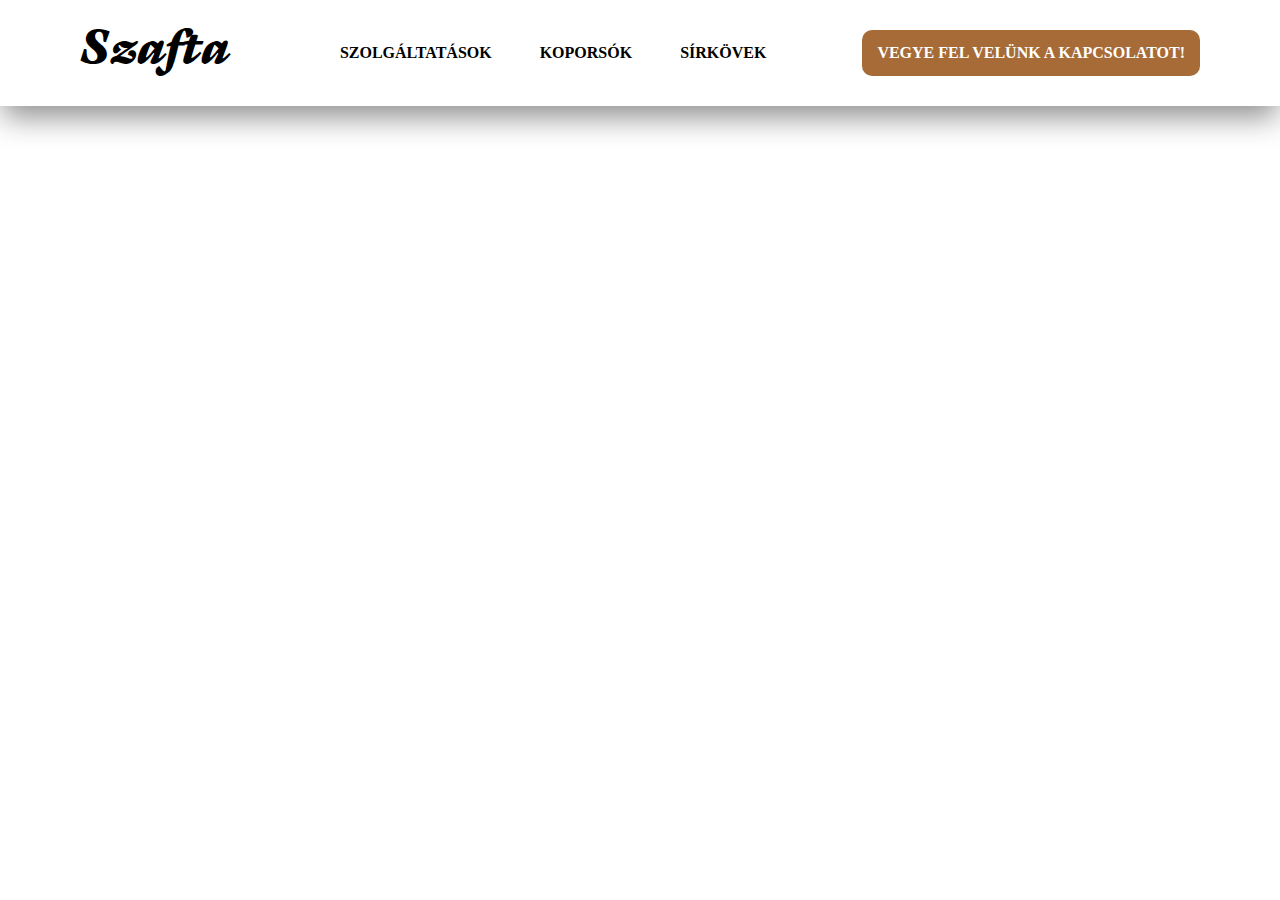
==== view/index.html @ f5e9022a "added mobile navigation, improved folder structure" ====
<!DOCTYPE html>
<html lang="en">

<head>
    <meta charset="UTF-8">
    <meta http-equiv="X-UA-Compatible" content="IE=edge">
    <meta name="viewport" content="width=device-width, initial-scale=1.0">
    <link rel="stylesheet" href="../styles/style.css">
    <script src="https://ajax.googleapis.com/ajax/libs/jquery/3.6.3/jquery.min.js"></script>
    <script src="../script/main.js"></script>
    <title>Szafta Temetkezes</title>
</head>

<body>
    <nav class="header">
        <div class="navbar">
            <!-- logo -->
            <div class="logo">
                <a href="#">Szafta</a>
                <!-- <div class="slogan">
                    Mi a bajban <span>Ön</span> mellett állunk!
                </div> -->
            </div>

            <input class="checkbox" type="checkbox" name="" id="" />
            <div class="hamburger-lines">
                <span class="line line1"></span>
                <span class="line line2"></span>
                <span class="line line3"></span>
            </div>

            <!-- navigation items -->
            <div class="nav-items">
                <ul>
                    <li>Szolgáltatások</li>
                    <li>Koporsók</li>
                    <li>Sírkövek</li>
                    <li class="btn">Vegye fel velünk a kapcsolatot!</li>
                </ul>
            </div>
        </div>
    </nav>
    <!-- mobile navigation -->
    <div class="mobile-nav">
        <div class="mobile-nav-items">
            <ul>
                <li>Szolgáltatások</li>
                <li>Koporsók</li>
                <li>Sírkövek</li>
                <li class="btn">Vegye fel velünk a kapcsolatot!</li>
            </ul>
        </div>
    </div>

</body>

</html>
---- styles/style.css ----
/* MAIN CSS */


/* FONTS */

@font-face {
    font-family: LogoFont;
    src: url("../fonts/GalliardStd-UltraItalic.otf");
}

:root {
    --clr-primary: #000;
    --bg-secondary: #fff;
    --bg-mobile-nav: rgb(35 35 35 / 98%);
    --ff-logo: LogoFont;
    --fs-logo: 3em;
    --clr-secondary: #fff;
    --fs-nav-items: 1em;
    --p-nav-items: 3rem;
    --p-navbar: 1.8em 15em 1.8em 15em;
    --p-btn-navbar: 5rem;
}


/* HEADER */

.header {
    padding: var(--p-navbar);
    -webkit-box-shadow: 0px 14px 28px -3px rgba(0, 0, 0, 0.445);
    -moz-box-shadow: 0px 14px 28px -3px rgba(0, 0, 0, 0.445);
    box-shadow: 0px 14px 28px -3px rgba(0, 0, 0, 0.445);
}


/* NAV BAR */

.navbar {
    display: flex;
    justify-content: space-between;
    align-items: center;
    position: relative;
}

.navbar li:not(:last-child) {
    margin-right: var(--p-nav-items);
}

.navbar li {
    float: left;
    font-size: var(--fs-nav-items);
    cursor: pointer;
    text-transform: uppercase;
    font-weight: 700;
}

.navbar .logo a {
    font-family: var(--ff-logo);
    font-size: var(--fs-logo);
    color: var(--clr-primary);
    cursor: pointer;
}

.nav-items ul {
    display: flex;
    justify-content: center;
    align-items: center;
}

.btn {
    margin-left: var(--p-btn-navbar);
    background-color: rgb(166, 107, 54);
    padding: 15px;
    border-radius: 10px;
    color: var(--clr-secondary);
}


/* SLOGAN */

.slogan {
    padding-top: 10px;
    font-size: 1.5rem;
    font-style: italic;
}

.slogan span {
    font-weight: bold;
}


/* OPEN AND CLOSE BUTTON */

.checkbox {
    position: absolute;
    display: block;
    height: 32px;
    width: 32px;
    top: 50%;
    transform: translateY(-50%);
    right: 20px;
    z-index: 5;
    opacity: 0;
    cursor: pointer;
}

.hamburger-lines {
    display: block;
    height: 26px;
    width: 32px;
    position: absolute;
    top: 50%;
    transform: translateY(-50%);
    right: 20px;
    z-index: 2;
    display: flex;
    flex-direction: column;
    justify-content: space-between;
}

.hamburger-lines .line {
    display: block;
    height: 4px;
    width: 100%;
    border-radius: 10px;
    background: #0e2431;
}

.hamburger-lines .line1 {
    transform-origin: 0% 0%;
    transition: transform 0.4s ease-in-out;
}

.hamburger-lines .line2 {
    transition: transform 0.2s ease-in-out;
}

.hamburger-lines .line3 {
    transform-origin: 0% 100%;
    transition: transform 0.4s ease-in-out;
}

input[type="checkbox"]:checked~.menu-items {
    transform: translateX(0);
}

input[type="checkbox"]:checked~.hamburger-lines .line1 {
    transform: rotate(45deg);
}

input[type="checkbox"]:checked~.hamburger-lines .line2 {
    transform: scaleY(0);
}

input[type="checkbox"]:checked~.hamburger-lines .line3 {
    transform: rotate(-45deg);
}


/* MOBILE NAV */

.checkbox {
    display: none;
}

.hamburger-lines {
    display: none;
}

.mobile-nav {
    background-color: var(--bg-mobile-nav);
    color: var(--clr-secondary);
    padding-bottom: 1em;
    display: flex;
    justify-content: center;
    opacity: 0;
    text-transform: capitalize;
    transition: all 400ms cubic-bezier(0.23, 1, 0.32, 1);
}

.open {
    height: 0% !important;
    opacity: 0 !important;
}

.mobile-nav li {
    text-align: center;
    cursor: pointer;
}

.mobile-nav li:not(:last-child) {
    padding-top: 2em;
}

.mobile-nav .btn {
    margin-top: 2em;
    width: max-content;
}


/* UTILITY CLASSES */

.flex-full-center {
    display: flex;
    justify-content: center;
    align-items: center;
}

.flex-vertical-center {
    display: flex;
    align-items: center;
}


/* RESPONSIVENESS */

@media only screen and (max-width: 1535px) {
     :root {
        --p-navbar: 1.8em 10em 1.8em 10em;
        --p-btn-navbar: 3rem;
    }
}

@media only screen and (max-width: 1375px) {
     :root {
        --p-navbar: 1.8em 5em 1.8em 5em;
    }
}

@media only screen and (max-width: 1205px) {
     :root {
        --p-navbar: 1.8em 2em 1.8em 2em;
        --p-btn-navbar: 0.5rem;
    }
}

@media only screen and (max-width: 1045px) {
     :root {
        --p-navbar: 1.8em 1em 1.8em 1em;
        --p-btn-navbar: 0rem;
    }
}


/* tablet and below */

@media only screen and (max-width: 1024px) {
     :root {
        --p-navbar: 1em 0em 1em 0em;
    }
    .nav-items {
        display: none;
    }
    .navbar {
        justify-content: center !important;
    }
    .checkbox {
        display: block;
    }
    .hamburger-lines {
        display: flex;
    }
    .open {
        height: 100% !important;
        opacity: 1 !important;
    }
}


/* CSS HARD RESET */

html,
body,
div,
span,
applet,
object,
iframe,
h1,
h2,
h3,
h4,
h5,
h6,
p,
blockquote,
pre,
a,
abbr,
acronym,
address,
big,
cite,
code,
del,
dfn,
em,
img,
ins,
kbd,
q,
s,
samp,
small,
strike,
strong,
sub,
sup,
tt,
var,
b,
u,
i,
center,
dl,
dt,
dd,
ol,
ul,
li,
fieldset,
form,
label,
legend,
table,
caption,
tbody,
tfoot,
thead,
tr,
th,
td,
article,
aside,
canvas,
details,
embed,
figure,
figcaption,
footer,
header,
hgroup,
menu,
nav,
output,
ruby,
section,
summary,
time,
mark,
audio,
video {
    margin: 0;
    padding: 0;
    border: 0;
    font-size: 100%;
    font: inherit;
    vertical-align: baseline;
}

a {
    text-decoration: none;
}


/* HTML5 display-role reset for older browsers */

article,
aside,
details,
figcaption,
figure,
footer,
header,
hgroup,
menu,
nav,
section {
    display: block;
}

body {
    line-height: 1;
}

ol,
ul {
    list-style: none;
}

blockquote,
q {
    quotes: none;
}

blockquote:before,
blockquote:after,
q:before,
q:after {
    content: '';
    content: none;
}

table {
    border-collapse: collapse;
    border-spacing: 0;
}
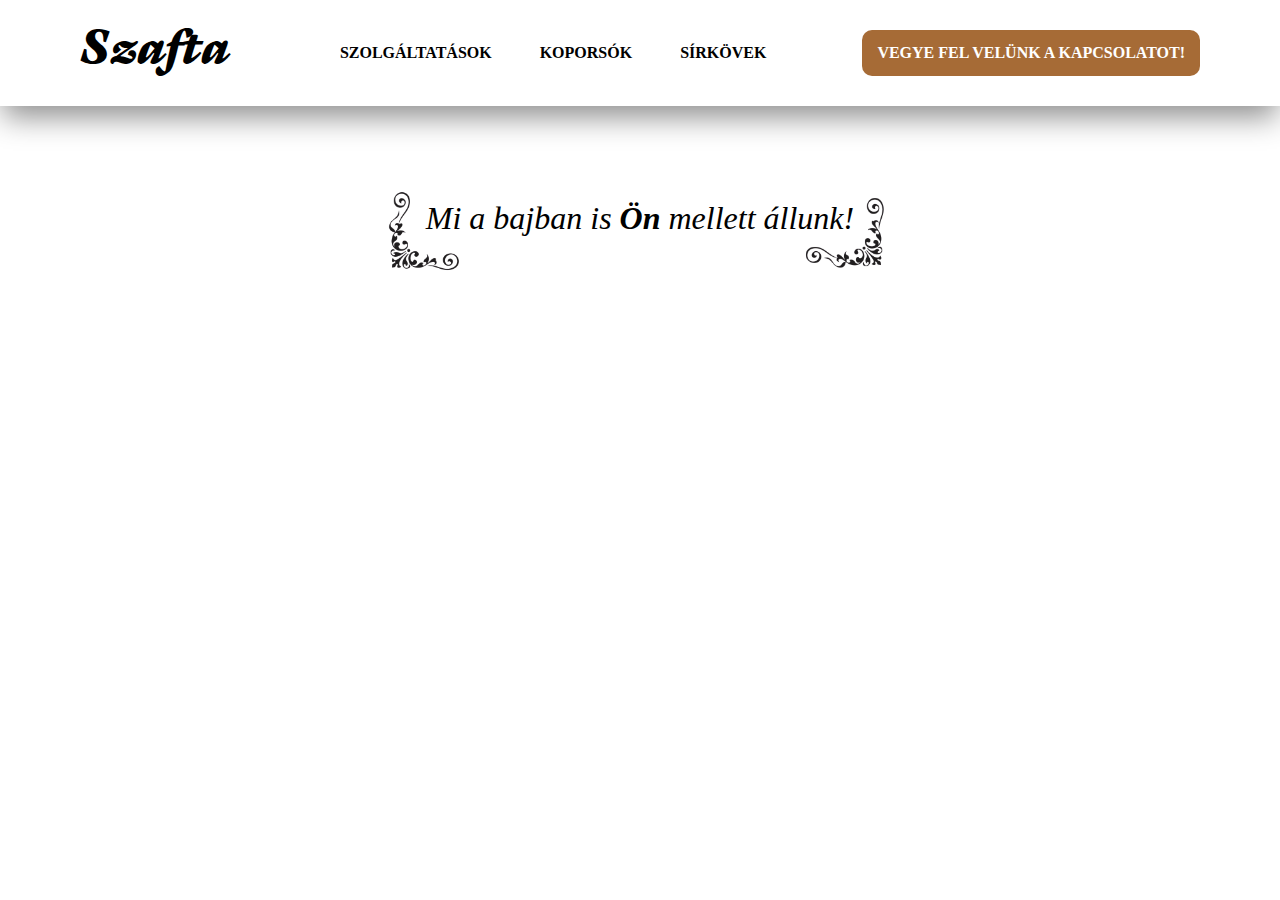
==== commit 11f140d6: "refactored slogan" ====
--- a/view/index.html
+++ b/view/index.html
@@ -17,9 +17,6 @@
             <!-- logo -->
             <div class="logo">
                 <a href="#">Szafta</a>
-                <!-- <div class="slogan">
-                    Mi a bajban <span>Ön</span> mellett állunk!
-                </div> -->
             </div>
 
             <input class="checkbox" type="checkbox" name="" id="" />
@@ -52,6 +49,11 @@
         </div>
     </div>
 
+    <section class="slogan">
+        <img src="../assets/images/sarok.png" alt="sarok"> Mi a bajban is&nbsp;<span>Ön</span>&nbsp;mellett állunk!
+        <img class="inverse" src="../assets/images/sarok.png" alt="sarok">
+    </section>
+
 </body>
 
 </html>--- a/styles/style.css
+++ b/styles/style.css
@@ -14,11 +14,13 @@
     --bg-mobile-nav: rgb(35 35 35 / 98%);
     --ff-logo: LogoFont;
     --fs-logo: 3em;
+    --fs-slogan: 2rem;
     --clr-secondary: #fff;
     --fs-nav-items: 1em;
     --p-nav-items: 3rem;
     --p-navbar: 1.8em 15em 1.8em 15em;
     --p-btn-navbar: 5rem;
+    --slogan-img-height: 6rem;
 }
 
 
@@ -79,8 +81,24 @@
 
 .slogan {
     padding-top: 10px;
-    font-size: 1.5rem;
+    font-size: var(--fs-slogan);
     font-style: italic;
+    text-align: center;
+    padding-top: 2.5em;
+    display: flex;
+    flex-direction: row;
+    justify-content: center;
+}
+
+.slogan img:not(.inverse) {
+    height: var(--slogan-img-height);
+    transform: translate(50%, -20%);
+}
+
+.inverse {
+    height: var(--slogan-img-height);
+    transform-origin: left;
+    transform: translate(-10%, 30%) rotate(-90deg);
 }
 
 .slogan span {
@@ -173,6 +191,7 @@
     display: flex;
     justify-content: center;
     opacity: 0;
+    height: 0px;
     text-transform: capitalize;
     transition: all 400ms cubic-bezier(0.23, 1, 0.32, 1);
 }
@@ -262,6 +281,20 @@
     .open {
         height: 100% !important;
         opacity: 1 !important;
+    }
+}
+
+@media only screen and (max-width: 625px) {
+     :root {
+        --fs-slogan: 1.3rem;
+        --slogan-img-height: 3.5rem;
+    }
+}
+
+@media only screen and (max-width: 395px) {
+     :root {
+        --fs-slogan: 1rem;
+        --slogan-img-height: 3rem;
     }
 }
 
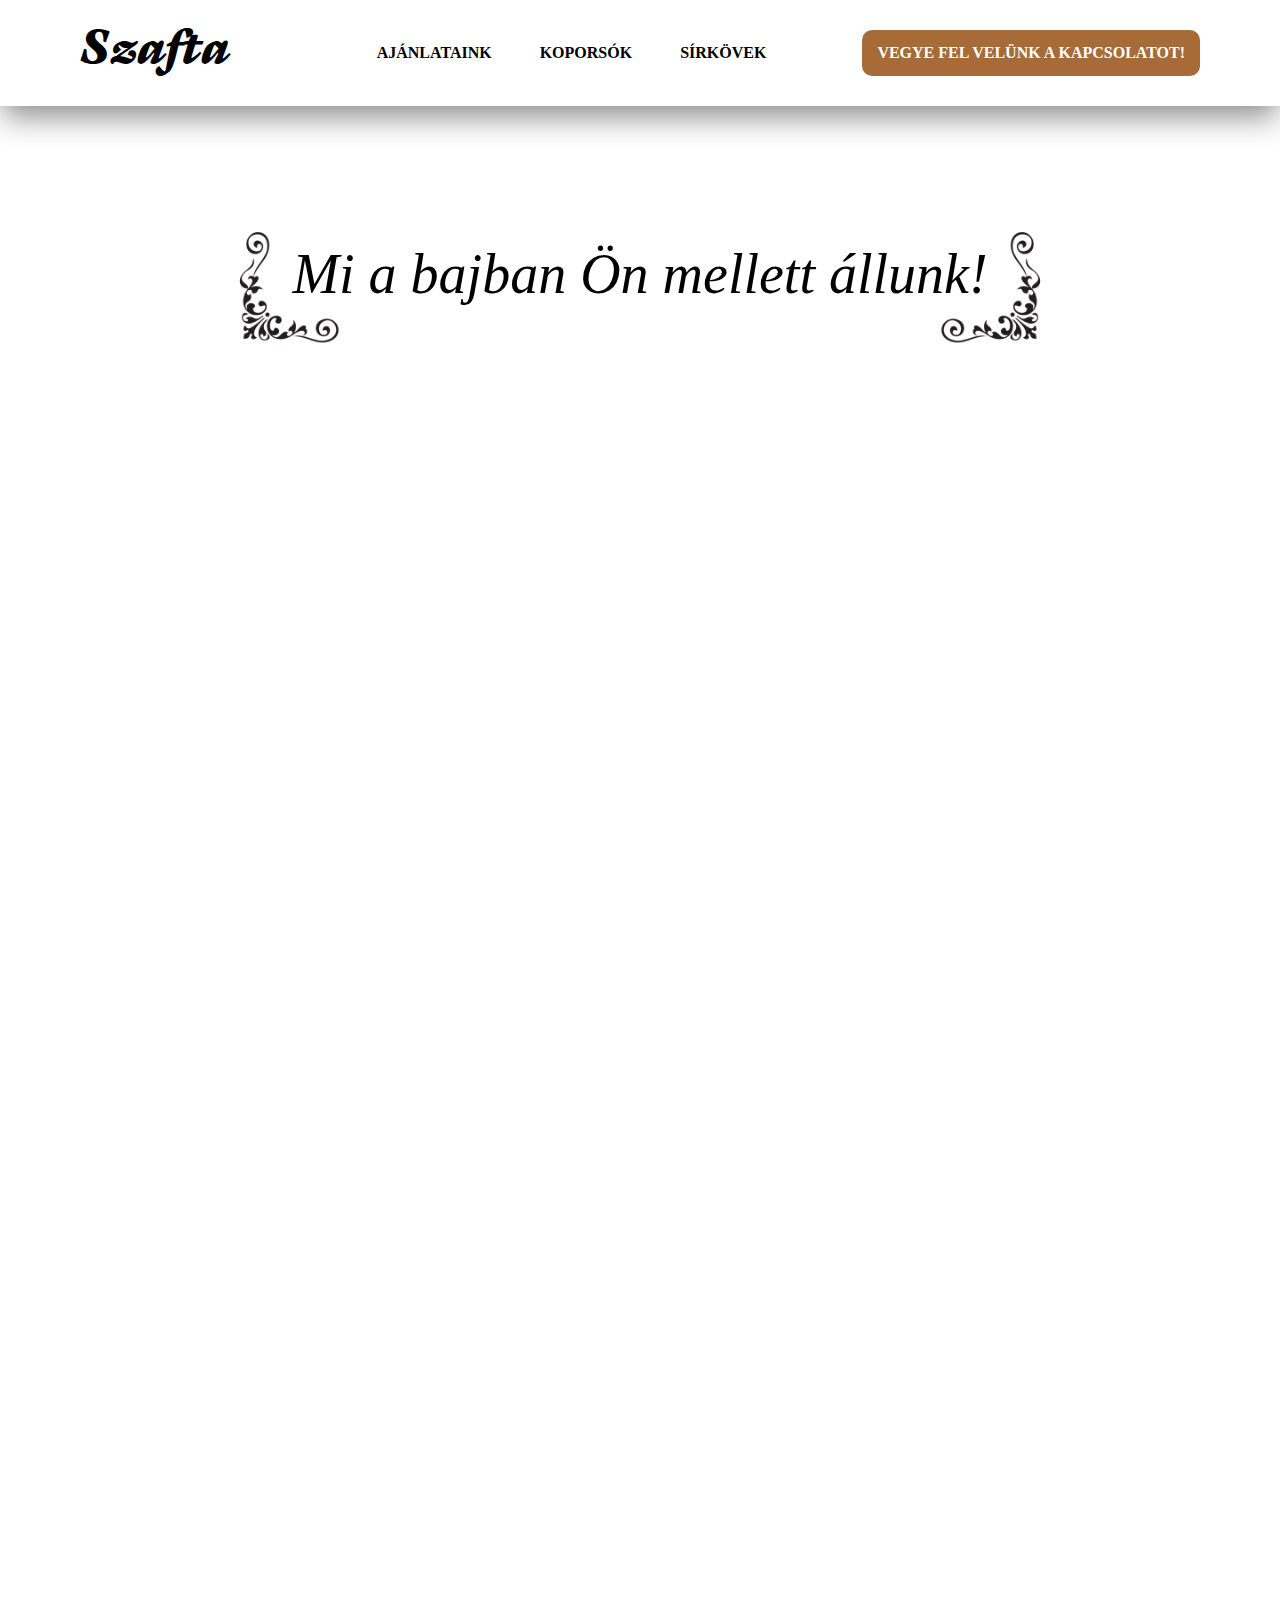
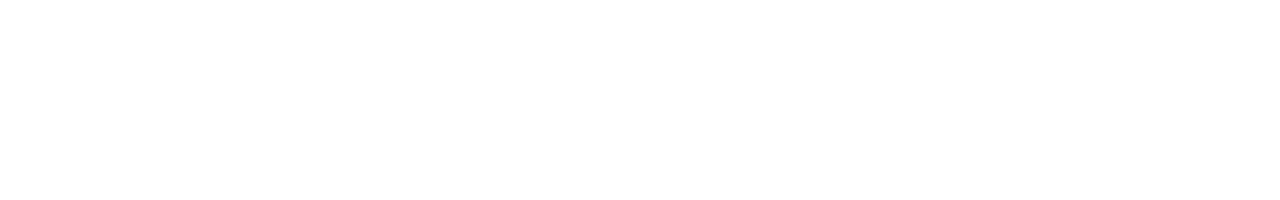
==== commit e3752ae7: "added services and some animations and corrected mobile navigation" ====
--- a/view/index.html
+++ b/view/index.html
@@ -16,7 +16,7 @@
         <div class="navbar">
             <!-- logo -->
             <div class="logo">
-                <a href="#">Szafta</a>
+                <a href="./index.html">Szafta</a>
             </div>
 
             <input class="checkbox" type="checkbox" name="" id="" />
@@ -29,10 +29,10 @@
             <!-- navigation items -->
             <div class="nav-items">
                 <ul>
-                    <li>Szolgáltatások</li>
+                    <li>Ajánlataink</li>
                     <li>Koporsók</li>
                     <li>Sírkövek</li>
-                    <li class="btn">Vegye fel velünk a kapcsolatot!</li>
+                    <li class="btn unselectable">Vegye fel velünk a kapcsolatot!</li>
                 </ul>
             </div>
         </div>
@@ -41,17 +41,44 @@
     <div class="mobile-nav">
         <div class="mobile-nav-items">
             <ul>
-                <li>Szolgáltatások</li>
+                <li>Ajánlataink</li>
                 <li>Koporsók</li>
                 <li>Sírkövek</li>
-                <li class="btn">Vegye fel velünk a kapcsolatot!</li>
+                <li class="btn unselectable">Vegye fel velünk a kapcsolatot!</li>
             </ul>
         </div>
     </div>
 
-    <section class="slogan">
-        <img src="../assets/images/sarok.png" alt="sarok"> Mi a bajban is&nbsp;<span>Ön</span>&nbsp;mellett állunk!
-        <img class="inverse" src="../assets/images/sarok.png" alt="sarok">
+    <!-- slogan section -->
+    <section class="slogan unselectable">
+        <img class="left" src="../assets/images/corner-left.png" alt="sarok">
+        <p>Mi a bajban Ön mellett állunk!</p>
+        <img class="right" src="../assets/images/corner-right.png" alt="sarok">
+    </section>
+
+    <!-- about us section -->
+
+    <section class="about-us">
+        Méltósággal és diszkréten bánunk az elhunyt személlyel, mert úgy gondoljuk, hogy a végtisztesség minden embernek veleszületett joga.
+    </section>
+
+    <!-- services -->
+
+    <section class="services">
+        <div class="header-text">
+            Ajánlataink
+        </div>
+
+        <ul>
+            <li>Gyászjelentés elkészítése</li>
+            <li>Elhunyt elszállítása</li>
+            <li>Koszorúk, koporsódíszek élővirágból</li>
+            <li>Padmaly lap betonból</li>
+            <li>Sírásás és hantolás</li>
+            <li>Sírkeretek összerakésa</li>
+            <li>Temetkezési segély intézése Ön helyett</li>
+        </ul>
+
     </section>
 
 </body>
--- a/styles/style.css
+++ b/styles/style.css
@@ -11,16 +11,21 @@
 :root {
     --clr-primary: #000;
     --bg-secondary: #fff;
+    --bg-btn-nav: rgb(166, 107, 54);
+    --bg-btn-nav-hover: rgb(142, 84, 33);
     --bg-mobile-nav: rgb(35 35 35 / 98%);
     --ff-logo: LogoFont;
     --fs-logo: 3em;
-    --fs-slogan: 2rem;
+    --fs-slogan: 3.5rem;
     --clr-secondary: #fff;
     --fs-nav-items: 1em;
     --p-nav-items: 3rem;
     --p-navbar: 1.8em 15em 1.8em 15em;
+    --p-about-us: 0em 10em 0em 10em;
     --p-btn-navbar: 5rem;
-    --slogan-img-height: 6rem;
+    --slogan-img-height: 8.5rem;
+    --slogan-padding: 2.5em;
+    --fs-about-us: 2em;
 }
 
 
@@ -40,11 +45,31 @@
     display: flex;
     justify-content: space-between;
     align-items: center;
-    position: relative;
+    position: sticky;
 }
 
 .navbar li:not(:last-child) {
     margin-right: var(--p-nav-items);
+    position: relative;
+    display: inline-block;
+}
+
+.navbar li:not(:last-child)::after {
+    content: '';
+    position: absolute;
+    width: 100%;
+    transform: scaleX(0);
+    height: 2px;
+    bottom: 0;
+    left: 0;
+    background-color: var(--bg-btn-nav);
+    transform-origin: bottom right;
+    transition: transform 0.25s ease-out;
+}
+
+.navbar li:not(:last-child):hover::after {
+    transform: scaleX(1);
+    transform-origin: bottom left;
 }
 
 .navbar li {
@@ -68,37 +93,47 @@
     align-items: center;
 }
 
+.nav-items .btn {
+    margin-left: var(--p-btn-navbar);
+}
+
 .btn {
-    margin-left: var(--p-btn-navbar);
-    background-color: rgb(166, 107, 54);
+    background-color: var(--bg-btn-nav);
     padding: 15px;
     border-radius: 10px;
     color: var(--clr-secondary);
+    transition: transform 0.25s ease-out;
+}
+
+.btn:hover {
+    background-color: var(--bg-btn-nav-hover);
 }
 
 
 /* SLOGAN */
 
 .slogan {
-    padding-top: 10px;
     font-size: var(--fs-slogan);
     font-style: italic;
     text-align: center;
-    padding-top: 2.5em;
+    padding-top: var(--slogan-padding);
+    /* padding-bottom: var(--slogan-padding); */
     display: flex;
     flex-direction: row;
     justify-content: center;
-}
-
-.slogan img:not(.inverse) {
+    animation: appear 1s;
+}
+
+.slogan img {
     height: var(--slogan-img-height);
+}
+
+.left {
     transform: translate(50%, -20%);
 }
 
-.inverse {
-    height: var(--slogan-img-height);
-    transform-origin: left;
-    transform: translate(-10%, 30%) rotate(-90deg);
+.right {
+    transform: translate(-50%, -20%);
 }
 
 .slogan span {
@@ -194,11 +229,15 @@
     height: 0px;
     text-transform: capitalize;
     transition: all 400ms cubic-bezier(0.23, 1, 0.32, 1);
+    transform: translateX(100%);
+    position: absolute;
+    left: 0;
+    right: 0;
+    z-index: 9999;
 }
 
 .open {
-    height: 0% !important;
-    opacity: 0 !important;
+    transform: translateX(0%);
 }
 
 .mobile-nav li {
@@ -216,17 +255,83 @@
 }
 
 
-/* UTILITY CLASSES */
-
-.flex-full-center {
+/* ABOUT US */
+
+.about-us {
+    padding: var(--p-about-us);
     display: flex;
     justify-content: center;
     align-items: center;
+    font-size: var(--fs-about-us);
+    text-align: center;
+    font-style: italic;
+    opacity: 0;
+    animation: appear 1s forwards;
+    animation-delay: .5s;
+}
+
+
+/* SERVICES */
+
+.services {
+    /* padding: var(--p-navbar); */
+    padding-top: 8em;
+    display: flex;
+    justify-content: center;
+    align-items: center;
+    flex-direction: column;
+    text-align: center;
+}
+
+.services .header-text {
+    opacity: 0;
+    animation: appear-side 1s forwards;
+    animation-delay: 1.2s;
+}
+
+.services li {
+    opacity: 0;
+    padding-top: 1.2rem;
+    font-size: 1.5rem;
+    animation: appear-side 1s forwards;
+    animation-delay: 1.4s;
+}
+
+.services li:first-child {
+    padding-top: 2rem;
+}
+
+body {
+    height: 200vh;
+}
+
+
+/* UTILITY CLASSES */
+
+.flex-full-center {
+    display: flex;
+    justify-content: center;
+    align-items: center;
 }
 
 .flex-vertical-center {
     display: flex;
     align-items: center;
+}
+
+.unselectable {
+    -webkit-touch-callout: none;
+    -webkit-user-select: none;
+    -khtml-user-select: none;
+    -moz-user-select: none;
+    -ms-user-select: none;
+    user-select: none;
+}
+
+.header-text {
+    font-size: 3rem;
+    /* font-weight: bold; */
+    font-style: italic;
 }
 
 
@@ -242,6 +347,8 @@
 @media only screen and (max-width: 1375px) {
      :root {
         --p-navbar: 1.8em 5em 1.8em 5em;
+        --fs-about-us: 1.5em;
+        --p-about-us: 0em 8em 0em 8em;
     }
 }
 
@@ -265,6 +372,7 @@
 @media only screen and (max-width: 1024px) {
      :root {
         --p-navbar: 1em 0em 1em 0em;
+        --fs-about-us: 1.2em;
     }
     .nav-items {
         display: none;
@@ -284,17 +392,57 @@
     }
 }
 
+@media only screen and (max-width: 1135px) {
+     :root {
+        --fs-slogan: 2rem !important;
+        --slogan-img-height: 6rem !important;
+        --p-about-us: 0em 12em 0em 12em;
+    }
+}
+
+@media only screen and (max-width: 700px) {
+     :root {
+        --p-about-us: 0em 6em 0em 6em;
+    }
+}
+
 @media only screen and (max-width: 625px) {
      :root {
-        --fs-slogan: 1.3rem;
-        --slogan-img-height: 3.5rem;
+        --fs-slogan: 1.3rem !important;
+        --fs-about-us: 1rem;
+        --slogan-img-height: 3.5rem !important;
     }
 }
 
 @media only screen and (max-width: 395px) {
      :root {
-        --fs-slogan: 1rem;
-        --slogan-img-height: 3rem;
+        --fs-slogan: 1rem !important;
+        --slogan-img-height: 3rem !important;
+    }
+}
+
+
+/* ANIMATIONS */
+
+@keyframes appear {
+    from {
+        opacity: 0;
+        transform: translateY(40%);
+    }
+    to {
+        opacity: 1;
+        transform: translateY(0%);
+    }
+}
+
+@keyframes appear-side {
+    from {
+        opacity: 0;
+        transform: translateX(-40%);
+    }
+    to {
+        opacity: 1;
+        transform: translateX(0%);
     }
 }
 
@@ -394,6 +542,10 @@
     text-decoration: none;
 }
 
+body {
+    overflow-x: hidden;
+}
+
 
 /* HTML5 display-role reset for older browsers */
 
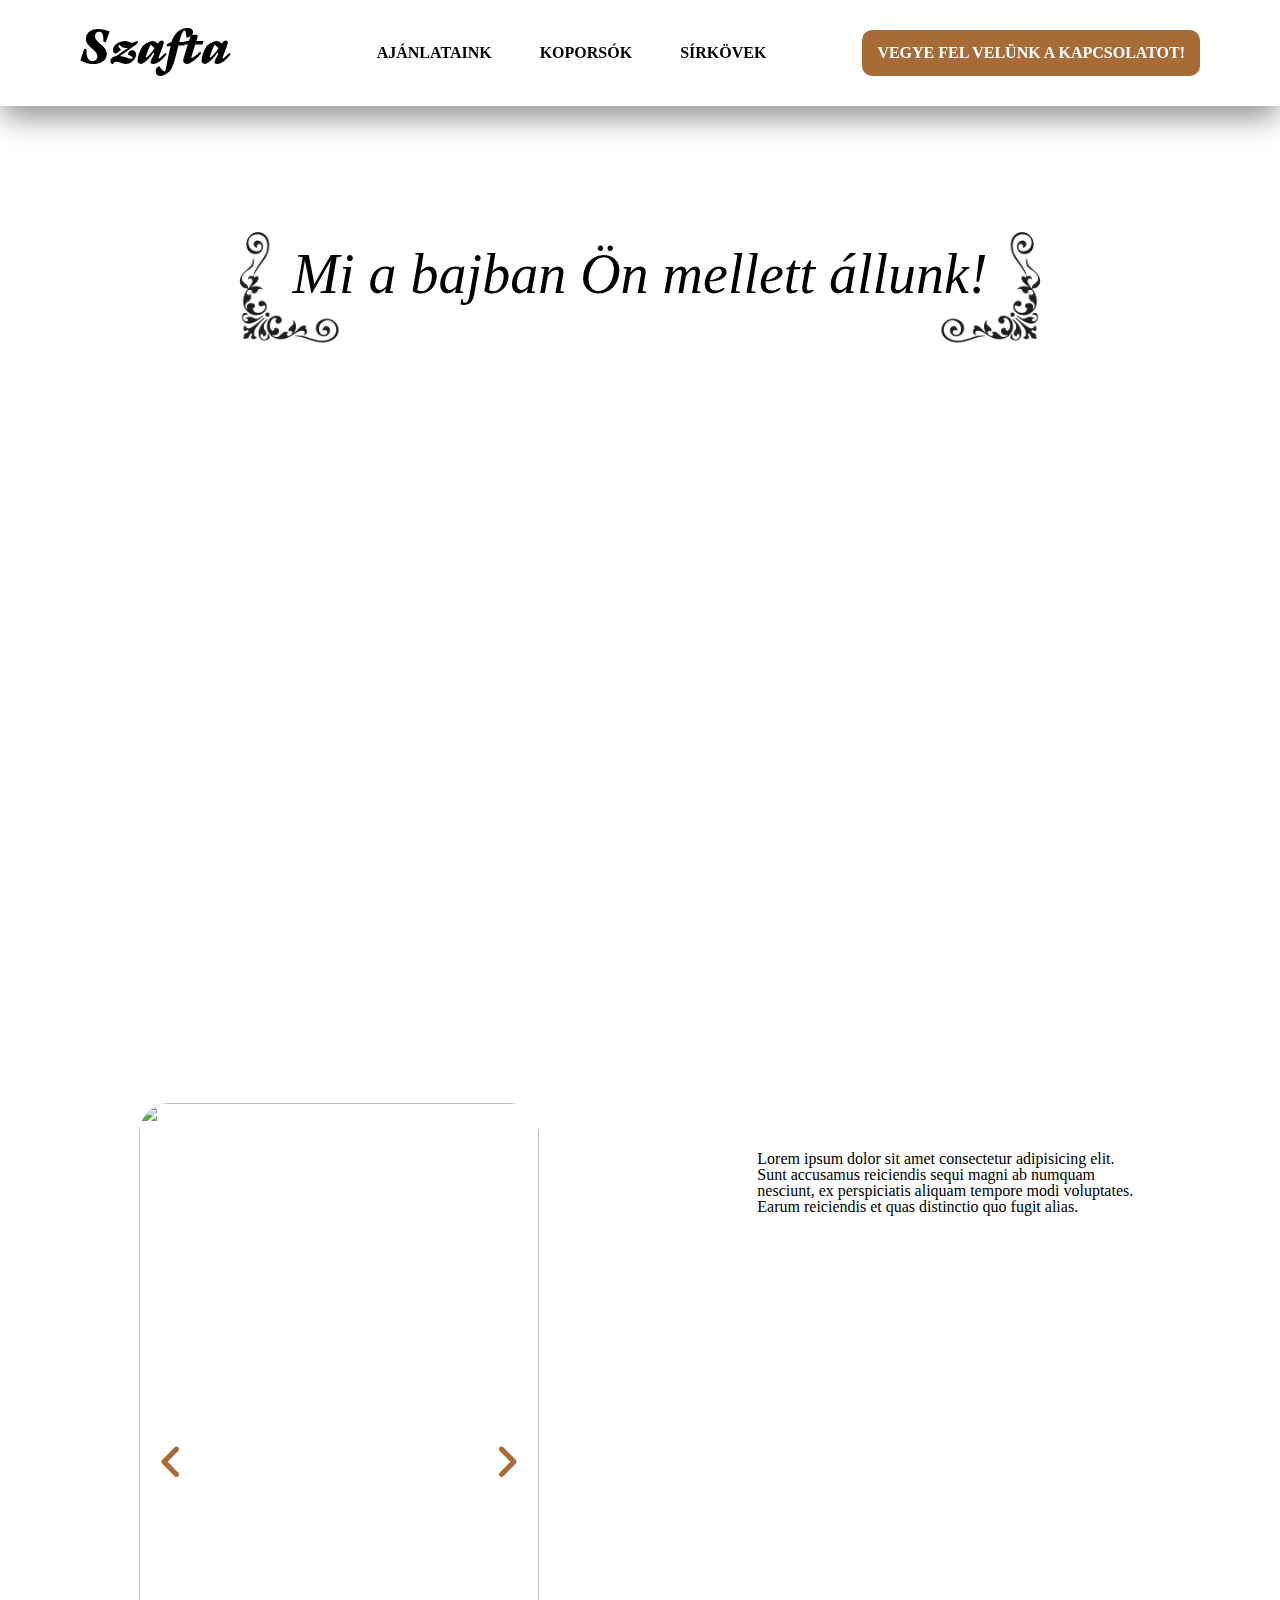
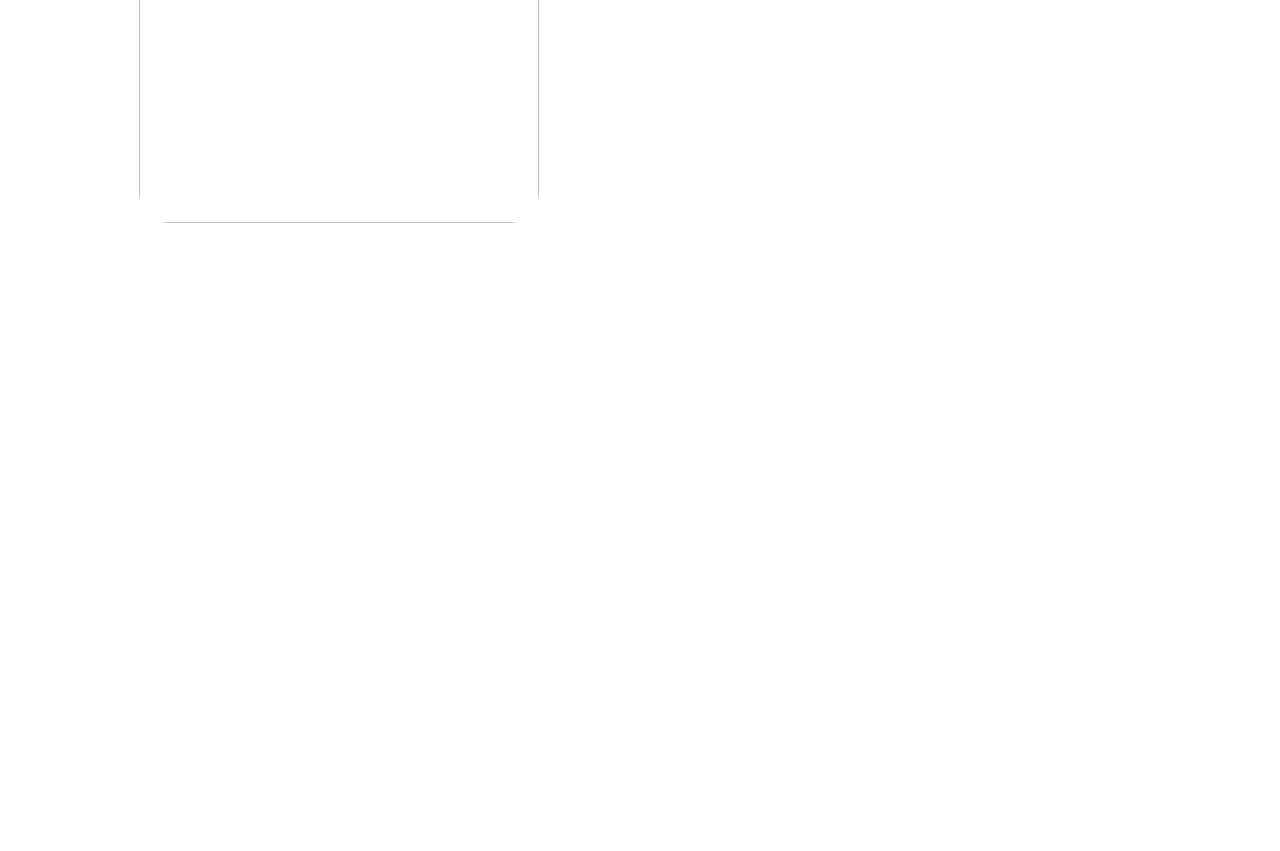
==== commit c17fa9f7: "added coffins and image slider" ====
--- a/view/index.html
+++ b/view/index.html
@@ -1,86 +1,116 @@
 <!DOCTYPE html>
 <html lang="en">
-
-<head>
-    <meta charset="UTF-8">
-    <meta http-equiv="X-UA-Compatible" content="IE=edge">
-    <meta name="viewport" content="width=device-width, initial-scale=1.0">
-    <link rel="stylesheet" href="../styles/style.css">
+  <head>
+    <meta charset="UTF-8" />
+    <meta http-equiv="X-UA-Compatible" content="IE=edge" />
+    <meta name="viewport" content="width=device-width, initial-scale=1.0" />
+    <link
+      rel="stylesheet"
+      href="https://cdnjs.cloudflare.com/ajax/libs/font-awesome/6.3.0/css/all.min.css"
+    />
+    <link rel="stylesheet" href="../styles/style.css" />
     <script src="https://ajax.googleapis.com/ajax/libs/jquery/3.6.3/jquery.min.js"></script>
     <script src="../script/main.js"></script>
     <title>Szafta Temetkezes</title>
-</head>
+  </head>
 
-<body>
+  <body>
     <nav class="header">
-        <div class="navbar">
-            <!-- logo -->
-            <div class="logo">
-                <a href="./index.html">Szafta</a>
-            </div>
+      <div class="navbar">
+        <!-- logo -->
+        <div class="logo">
+          <a href="./index.html">Szafta</a>
+        </div>
 
-            <input class="checkbox" type="checkbox" name="" id="" />
-            <div class="hamburger-lines">
-                <span class="line line1"></span>
-                <span class="line line2"></span>
-                <span class="line line3"></span>
-            </div>
+        <input class="checkbox" type="checkbox" name="" id="" />
+        <div class="hamburger-lines">
+          <span class="line line1"></span>
+          <span class="line line2"></span>
+          <span class="line line3"></span>
+        </div>
 
-            <!-- navigation items -->
-            <div class="nav-items">
-                <ul>
-                    <li>Ajánlataink</li>
-                    <li>Koporsók</li>
-                    <li>Sírkövek</li>
-                    <li class="btn unselectable">Vegye fel velünk a kapcsolatot!</li>
-                </ul>
-            </div>
+        <!-- navigation items -->
+        <div class="nav-items">
+          <ul>
+            <li><a href="#services">Ajánlataink</a></li>
+            <li><a href="#coffin">Koporsók</a></li>
+            <li>Sírkövek</li>
+            <li class="btn unselectable">Vegye fel velünk a kapcsolatot!</li>
+          </ul>
         </div>
+      </div>
     </nav>
     <!-- mobile navigation -->
     <div class="mobile-nav">
-        <div class="mobile-nav-items">
-            <ul>
-                <li>Ajánlataink</li>
-                <li>Koporsók</li>
-                <li>Sírkövek</li>
-                <li class="btn unselectable">Vegye fel velünk a kapcsolatot!</li>
-            </ul>
-        </div>
+      <div class="mobile-nav-items">
+        <ul>
+          <li><a href="#services">Ajánlataink</a></li>
+          <li><a href="#coffin">Koporsók</a></li>
+          <li>Sírkövek</li>
+          <li class="btn unselectable">Vegye fel velünk a kapcsolatot!</li>
+        </ul>
+      </div>
     </div>
 
     <!-- slogan section -->
     <section class="slogan unselectable">
-        <img class="left" src="../assets/images/corner-left.png" alt="sarok">
-        <p>Mi a bajban Ön mellett állunk!</p>
-        <img class="right" src="../assets/images/corner-right.png" alt="sarok">
+      <img class="left" src="../assets/images/corner-left.png" alt="sarok" />
+      <p>Mi a bajban Ön mellett állunk!</p>
+      <img class="right" src="../assets/images/corner-right.png" alt="sarok" />
     </section>
 
     <!-- about us section -->
 
     <section class="about-us">
-        Méltósággal és diszkréten bánunk az elhunyt személlyel, mert úgy gondoljuk, hogy a végtisztesség minden embernek veleszületett joga.
+      Méltósággal és diszkréten bánunk az elhunyt személlyel, mert úgy
+      gondoljuk, hogy a végtisztesség minden embernek veleszületett joga.
     </section>
 
     <!-- services -->
 
-    <section class="services">
-        <div class="header-text">
-            Ajánlataink
-        </div>
+    <section class="services" id="services">
+      <div class="header-text">Ajánlataink</div>
 
-        <ul>
-            <li>Gyászjelentés elkészítése</li>
-            <li>Elhunyt elszállítása</li>
-            <li>Koszorúk, koporsódíszek élővirágból</li>
-            <li>Padmaly lap betonból</li>
-            <li>Sírásás és hantolás</li>
-            <li>Sírkeretek összerakésa</li>
-            <li>Temetkezési segély intézése Ön helyett</li>
-        </ul>
-
+      <ul>
+        <li>Koporsók széles választékon</li>
+        <li>Gyászjelentés elkészítése</li>
+        <li>Elhunyt elszállítása</li>
+        <li>Koszorúk, koporsódíszek élővirágból</li>
+        <li>Padmaly lap betonból</li>
+        <li>Sírásás és hantolás</li>
+        <li>Sírkeretek összerakésa</li>
+        <li>Temetkezési segély intézése Ön helyett</li>
+      </ul>
     </section>
 
-</body>
+    <!-- coffin -->
+    <section class="coffin" id="coffin">
+      <!-- slider -->
+      <div class="img-slider-container">
+        <div class="img-slider">
+          <!-- prev -->
+          <div class="prev-button" id="prev">
+            <i class="fa-solid fa-angle-left"></i>
+          </div>
+          <!-- slides -->
+          <div class="slides" id="coffin-slides"></div>
+          <!-- next -->
+          <div class="next-button" id="next">
+            <i class="fa-solid fa-angle-right"></i>
+          </div>
+        </div>
+        <div class="pricing">
+          <div class="header-text">Koporsók</div>
+          <p>
+            Lorem ipsum dolor sit amet consectetur adipisicing elit. Sunt
+            accusamus reiciendis sequi magni ab numquam nesciunt, ex
+            perspiciatis aliquam tempore modi voluptates. Earum reiciendis et
+            quas distinctio quo fugit alias.
+          </p>
+        </div>
+      </div>
+    </section>
 
-</html>+    <div style="height: 500px"></div>
+  </body>
+</html>
--- a/styles/style.css
+++ b/styles/style.css
@@ -26,6 +26,11 @@
     --slogan-img-height: 8.5rem;
     --slogan-padding: 2.5em;
     --fs-about-us: 2em;
+    --fs-services-li: 1.5rem;
+    --fs-services-header: 3rem;
+    --p-between-sections: 8rem;
+    --img-coffin-hight: 45em;
+    --img-coffin-width: 400px;
 }
 
 
@@ -36,6 +41,10 @@
     -webkit-box-shadow: 0px 14px 28px -3px rgba(0, 0, 0, 0.445);
     -moz-box-shadow: 0px 14px 28px -3px rgba(0, 0, 0, 0.445);
     box-shadow: 0px 14px 28px -3px rgba(0, 0, 0, 0.445);
+    position: sticky;
+    top: 0;
+    background-color: var(--bg-secondary);
+    z-index: 10;
 }
 
 
@@ -230,7 +239,8 @@
     text-transform: capitalize;
     transition: all 400ms cubic-bezier(0.23, 1, 0.32, 1);
     transform: translateX(100%);
-    position: absolute;
+    position: fixed;
+    top: 5em;
     left: 0;
     right: 0;
     z-index: 9999;
@@ -274,8 +284,7 @@
 /* SERVICES */
 
 .services {
-    /* padding: var(--p-navbar); */
-    padding-top: 8em;
+    padding-top: var(--p-between-sections);
     display: flex;
     justify-content: center;
     align-items: center;
@@ -284,15 +293,13 @@
 }
 
 .services .header-text {
-    opacity: 0;
-    animation: appear-side 1s forwards;
-    animation-delay: 1.2s;
+    font-size: var(--fs-services-header);
 }
 
 .services li {
     opacity: 0;
-    padding-top: 1.2rem;
-    font-size: 1.5rem;
+    padding-top: 1.3rem;
+    font-size: var(--fs-services-li);
     animation: appear-side 1s forwards;
     animation-delay: 1.4s;
 }
@@ -301,8 +308,96 @@
     padding-top: 2rem;
 }
 
-body {
-    height: 200vh;
+
+/* COFFINS */
+
+.swiper {
+    width: 100vh;
+    height: var(--img-coffin-hight);
+}
+
+.swiper-button-prev,
+.swiper-button-next {
+    color: var(--bg-btn-nav) !important;
+}
+
+.swiper-pagination-bullet-active {
+    background: var(--bg-btn-nav) !important;
+}
+
+.coffin {
+    padding-top: var(--p-between-sections);
+    padding-bottom: var(--p-between-sections);
+    /* padding-bottom: 2rem; */
+    text-align: center;
+    display: flex;
+    align-items: center;
+    justify-content: center;
+    flex-direction: column;
+    gap: 2rem;
+}
+
+.pricing {
+    width: 30%;
+    text-align: start;
+}
+
+
+/* SLIDER */
+
+.img-slider-container {
+    display: flex;
+    flex-direction: row;
+    justify-content: space-evenly;
+    align-items: flex-start;
+    gap: 5rem;
+}
+
+.img-slider {
+    position: relative;
+    height: var(--img-coffin-hight);
+    width: var(--img-coffin-width);
+}
+
+.slides>* {
+    height: var(--img-coffin-hight);
+    width: var(--img-coffin-width);
+    border-radius: 30px;
+    opacity: 0;
+    position: absolute;
+    top: 0;
+    bottom: 0;
+    right: 0;
+    left: 0;
+    transition: all .5s ease-in-out;
+}
+
+.slides>*[data-active="true"] {
+    opacity: 1;
+}
+
+.next-button,
+.prev-button {
+    font-size: 2.5em;
+    position: absolute;
+    top: 50%;
+    transform: translateY(-50%);
+    cursor: pointer;
+    z-index: 2;
+    color: var(--bg-btn-nav);
+    border-radius: 10px;
+}
+
+.next-button {
+    right: 10px;
+    padding: 10px;
+    background-image: linear-gradient(to left, #ffffff96, transparent);
+}
+
+.prev-button {
+    left: 10px;
+    padding: 10px;
+    background-image: linear-gradient(to right, #ffffff96, transparent);
 }
 
 
@@ -330,8 +425,22 @@
 
 .header-text {
     font-size: 3rem;
-    /* font-weight: bold; */
     font-style: italic;
+    position: relative;
+    width: fit-content;
+    opacity: 0;
+    animation: appear-side 1s forwards;
+    animation-delay: 1.2s;
+}
+
+.header-text::after {
+    content: '';
+    position: absolute;
+    width: 100%;
+    height: 3px;
+    bottom: 0;
+    left: 0;
+    background-color: var(--bg-btn-nav);
 }
 
 
@@ -373,6 +482,11 @@
      :root {
         --p-navbar: 1em 0em 1em 0em;
         --fs-about-us: 1.2em;
+        --fs-services-header: 2.2rem;
+        --fs-services-li: 1.3rem;
+        --p-between-sections: 5rem;
+        --img-coffin-hight: 42em;
+        --img-coffin-width: 350px;
     }
     .nav-items {
         display: none;
@@ -411,6 +525,11 @@
         --fs-slogan: 1.3rem !important;
         --fs-about-us: 1rem;
         --slogan-img-height: 3.5rem !important;
+        --fs-services-header: 2rem;
+        --fs-services-li: 1rem;
+        --p-between-sections: 3rem;
+        --img-coffin-hight: 40em;
+        --img-coffin-width: 300px;
     }
 }
 
@@ -540,6 +659,11 @@
 
 a {
     text-decoration: none;
+    color: inherit;
+}
+
+html {
+    scroll-behavior: smooth;
 }
 
 body {
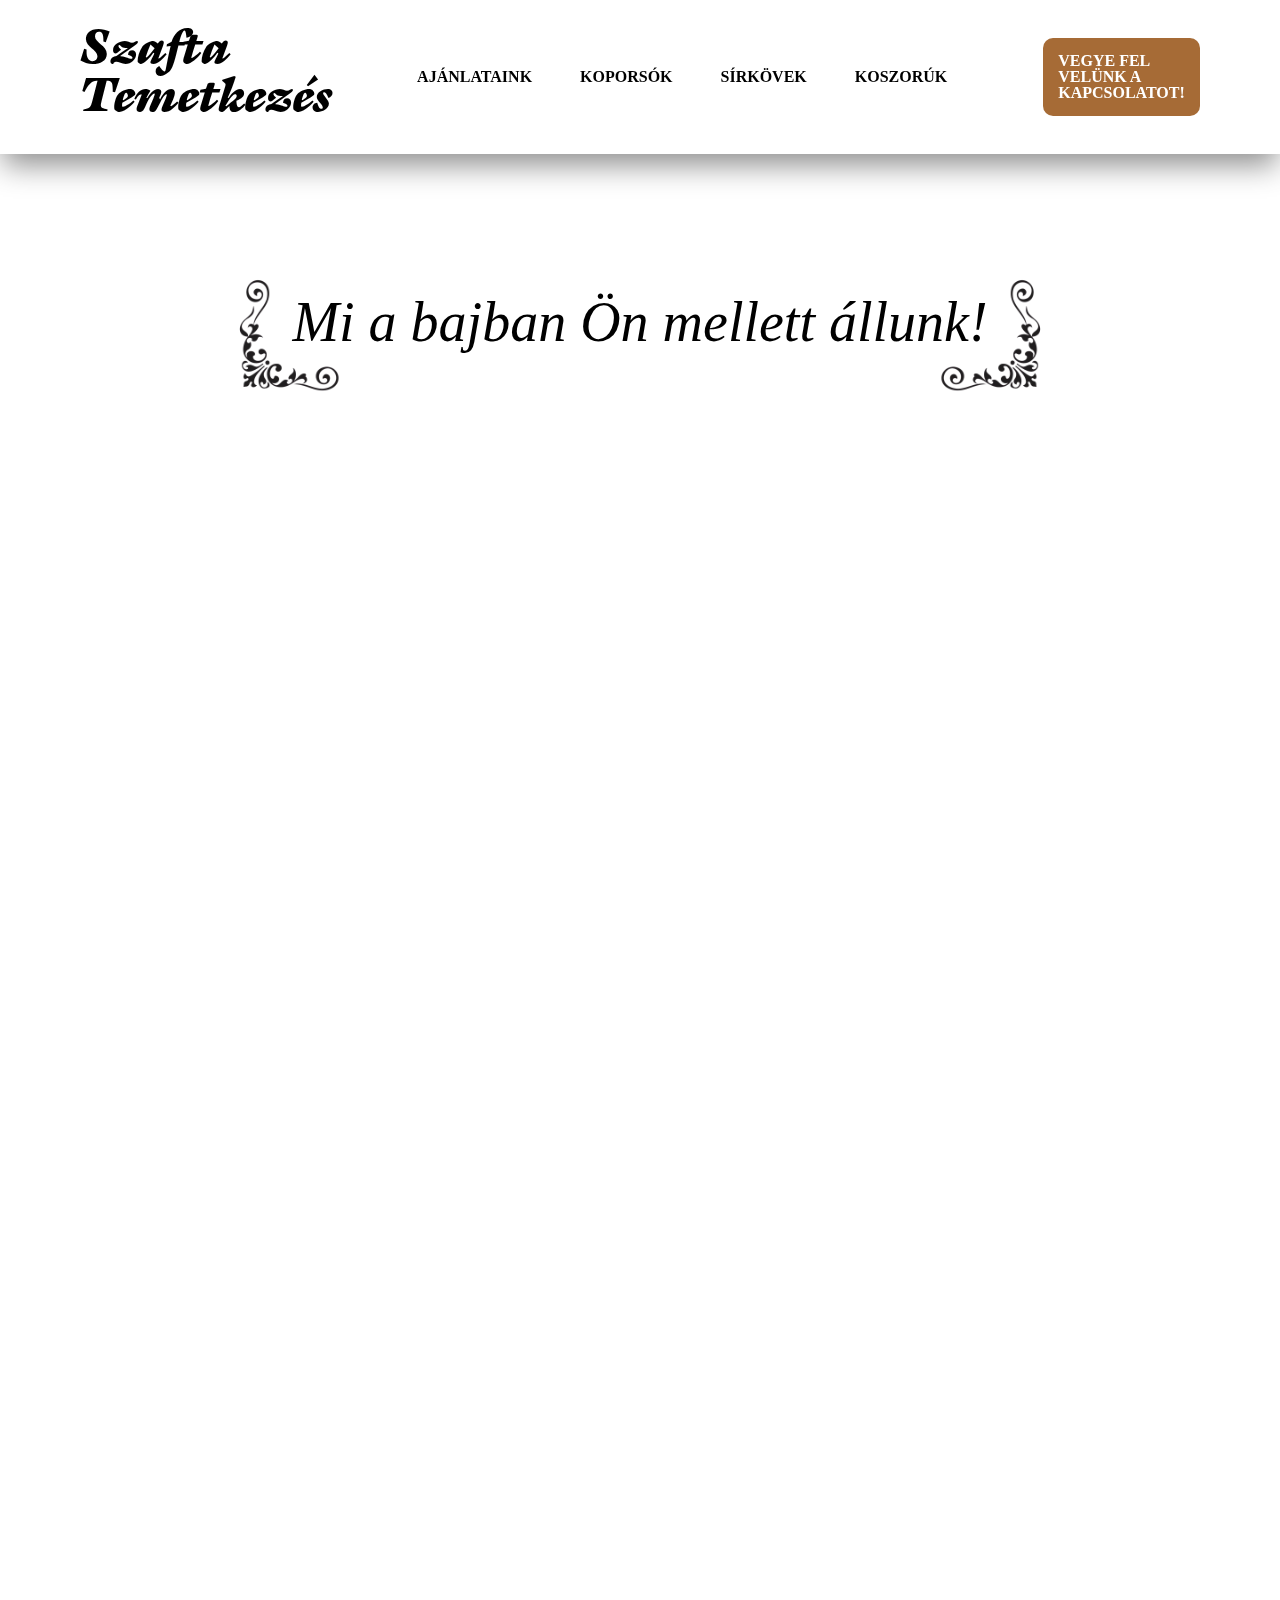
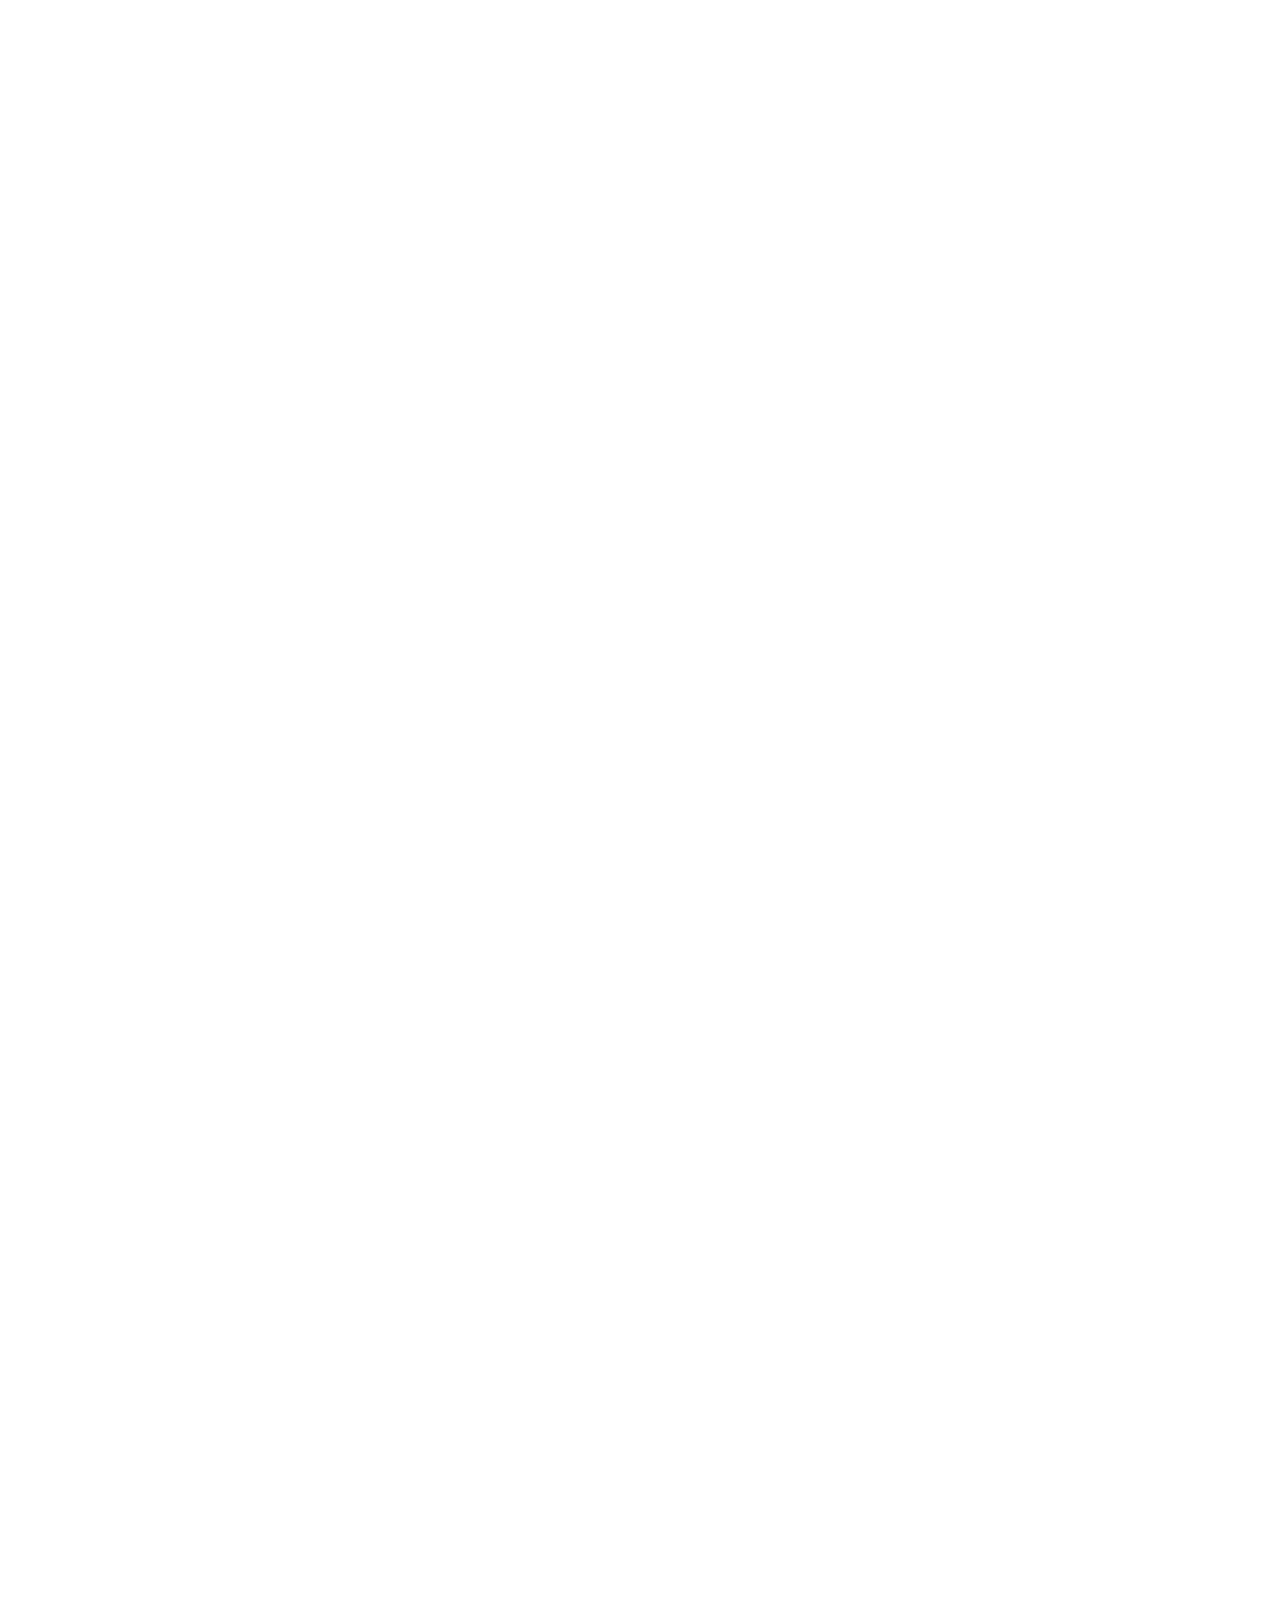
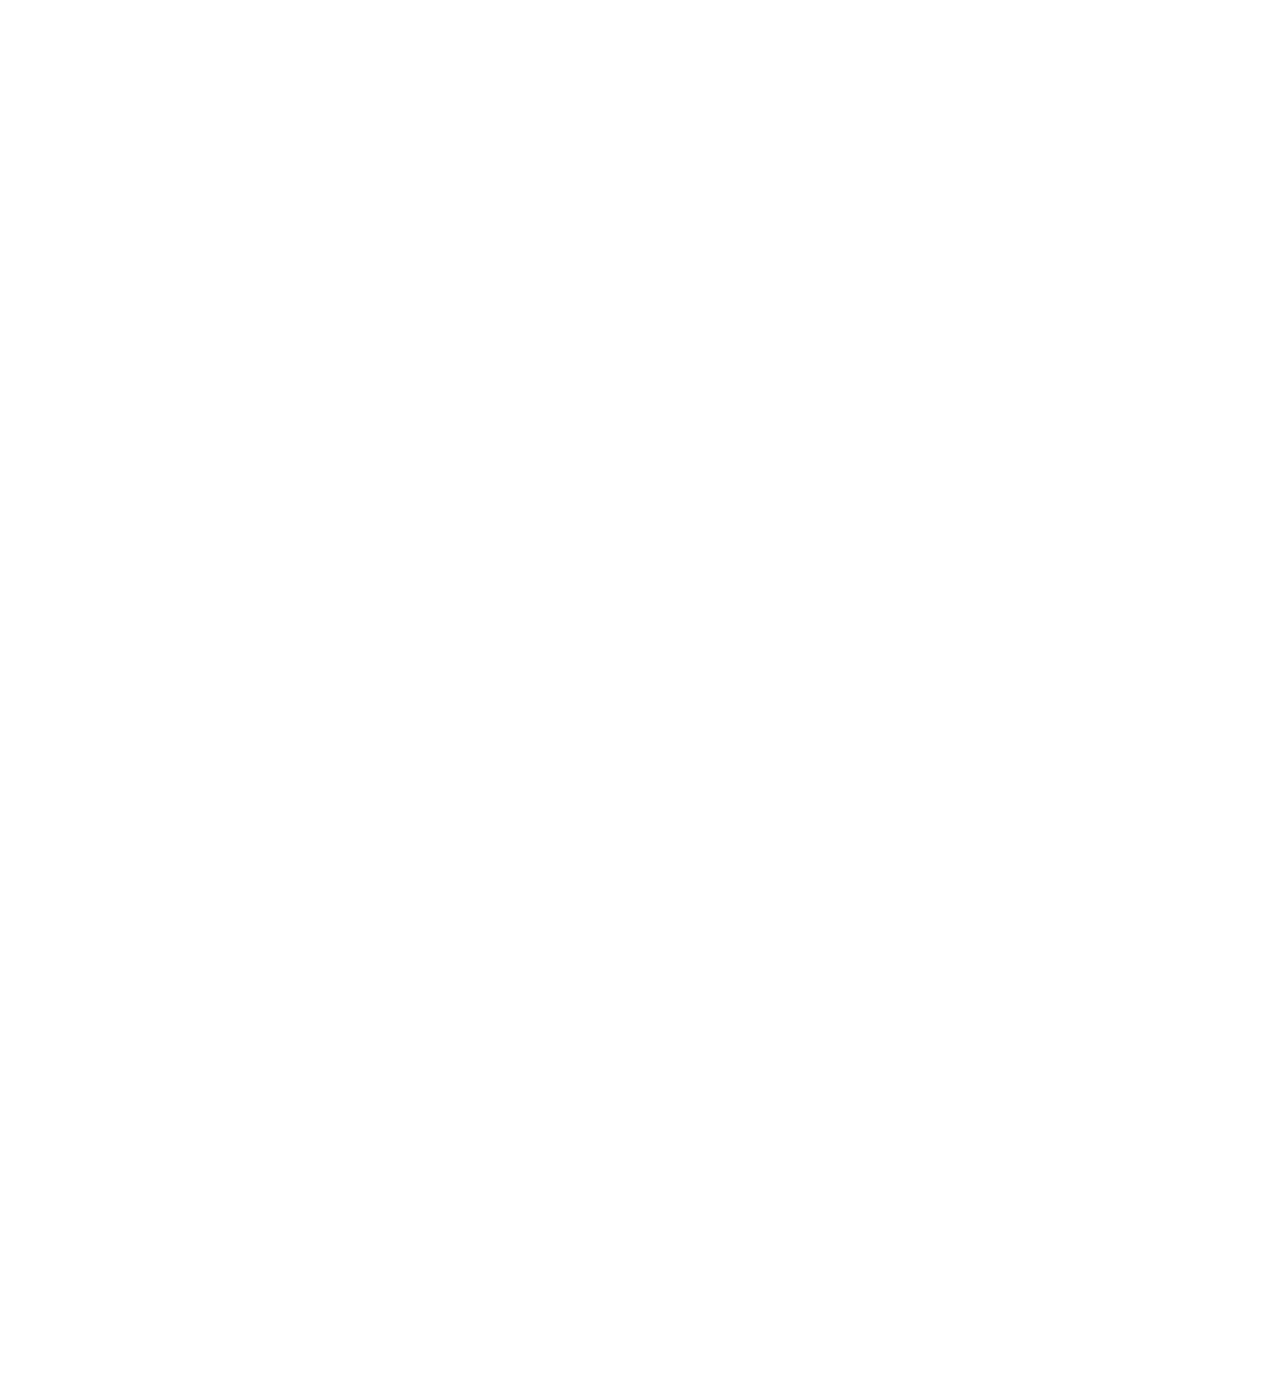
==== commit cd6ee9d1: "Added wreath and gravestone section along with some look upgrades" ====
--- a/view/index.html
+++ b/view/index.html
@@ -1,6 +1,7 @@
 <!DOCTYPE html>
 <html lang="en">
   <head>
+    <!-- TODO: add more meta tags -->
     <meta charset="UTF-8" />
     <meta http-equiv="X-UA-Compatible" content="IE=edge" />
     <meta name="viewport" content="width=device-width, initial-scale=1.0" />
@@ -11,7 +12,7 @@
     <link rel="stylesheet" href="../styles/style.css" />
     <script src="https://ajax.googleapis.com/ajax/libs/jquery/3.6.3/jquery.min.js"></script>
     <script src="../script/main.js"></script>
-    <title>Szafta Temetkezes</title>
+    <title>Szafta Temetkezés</title>
   </head>
 
   <body>
@@ -19,7 +20,7 @@
       <div class="navbar">
         <!-- logo -->
         <div class="logo">
-          <a href="./index.html">Szafta</a>
+          <a href="./index.html">Szafta Temetkezés</a>
         </div>
 
         <input class="checkbox" type="checkbox" name="" id="" />
@@ -34,7 +35,8 @@
           <ul>
             <li><a href="#services">Ajánlataink</a></li>
             <li><a href="#coffin">Koporsók</a></li>
-            <li>Sírkövek</li>
+            <li><a href="#gravestone">Sírkövek</a></li>
+            <li><a href="#wreath">Koszorúk</a></li>
             <li class="btn unselectable">Vegye fel velünk a kapcsolatot!</li>
           </ul>
         </div>
@@ -46,7 +48,8 @@
         <ul>
           <li><a href="#services">Ajánlataink</a></li>
           <li><a href="#coffin">Koporsók</a></li>
-          <li>Sírkövek</li>
+          <li><a href="#gravestone">Sírkövek</a></li>
+          <li><a href="#wreath">Koszorúk</a></li>
           <li class="btn unselectable">Vegye fel velünk a kapcsolatot!</li>
         </ul>
       </div>
@@ -58,13 +61,14 @@
       <p>Mi a bajban Ön mellett állunk!</p>
       <img class="right" src="../assets/images/corner-right.png" alt="sarok" />
     </section>
-
     <!-- about us section -->
 
     <section class="about-us">
       Méltósággal és diszkréten bánunk az elhunyt személlyel, mert úgy
       gondoljuk, hogy a végtisztesség minden embernek veleszületett joga.
     </section>
+
+    <!-- <div class="spacer"></div> -->
 
     <!-- services -->
 
@@ -78,10 +82,14 @@
         <li>Koszorúk, koporsódíszek élővirágból</li>
         <li>Padmaly lap betonból</li>
         <li>Sírásás és hantolás</li>
-        <li>Sírkeretek összerakésa</li>
+        <li>Sírkeretek összerakása</li>
         <li>Temetkezési segély intézése Ön helyett</li>
       </ul>
+      <div class="pidgeon"></div>
+      <div class="pidgeon mirror"></div>
     </section>
+
+    <div class="spacer"></div>
 
     <!-- coffin -->
     <section class="coffin" id="coffin">
@@ -99,14 +107,86 @@
             <i class="fa-solid fa-angle-right"></i>
           </div>
         </div>
+        <!-- text about the coffins -->
         <div class="pricing">
           <div class="header-text">Koporsók</div>
-          <p>
-            Lorem ipsum dolor sit amet consectetur adipisicing elit. Sunt
-            accusamus reiciendis sequi magni ab numquam nesciunt, ex
-            perspiciatis aliquam tempore modi voluptates. Earum reiciendis et
-            quas distinctio quo fugit alias.
-          </p>
+          <ul>
+            <li>
+              A széles választékú koposóink kozött talál:
+              <ul>
+                <li>Fenyőfából</li>
+                <li>Bükkfából</li>
+                <li>Nyárfából</li>
+                <li>Cserefából</li>
+              </ul>
+              készült koporsókat.
+            </li>
+            <li>
+              A koporsók ára <span>1900RON</span> tól <span>3400RON</span> ig
+              terjed
+            </li>
+            <li>Lapozza végig a képtárunk itt talál néhány példát</li>
+          </ul>
+        </div>
+      </div>
+    </section>
+
+    <div class="spacer"></div>
+
+    <!-- gravestone -->
+    <section class="gravestone" id="gravestone">
+      <div class="img-slider-container">
+        <div class="img-slider">
+          <!-- prev -->
+          <div class="prev-button" id="prev-gravestone">
+            <i class="fa-solid fa-angle-left"></i>
+          </div>
+          <!-- slides -->
+          <div class="slides" id="gravestone-slides"></div>
+          <!-- next -->
+          <div class="next-button" id="next-gravestone">
+            <i class="fa-solid fa-angle-right"></i>
+          </div>
+        </div>
+        <!-- text about the coffins -->
+        <div class="pricing">
+          <div class="header-text">Sírkövek és sírlapok</div>
+          <ul>
+            <li>
+              Tőlünk jó minőségű sírköveket és sírélapokat is tud vásárolni
+            </li>
+            <li>A sírásást és a sírkeretek összerakását vállaljuk</li>
+            <li>Lapozza végig a képtárunk itt talál néhány példát</li>
+          </ul>
+        </div>
+      </div>
+    </section>
+
+    <div class="spacer"></div>
+
+    <section class="wreath" id="wreath">
+      <div class="img-slider-container">
+        <div class="img-slider">
+          <!-- prev -->
+          <div class="prev-button" id="prev-wreath">
+            <i class="fa-solid fa-angle-left"></i>
+          </div>
+          <!-- slides -->
+          <div class="slides" id="wreath-slides"></div>
+          <!-- next -->
+          <div class="next-button" id="next-wreath">
+            <i class="fa-solid fa-angle-right"></i>
+          </div>
+        </div>
+        <!-- text about the coffins -->
+        <div class="pricing">
+          <div class="header-text">Koszorúk és koporsódíszek</div>
+          <ul>
+            <li>
+              Tőlünk jó minőségű koszorúkat és koporsódíszeket is tud vásárolni
+            </li>
+            <li>Lapozza végig a képtárunk itt talál néhány példát</li>
+          </ul>
         </div>
       </div>
     </section>
--- a/styles/style.css
+++ b/styles/style.css
@@ -20,7 +20,7 @@
     --clr-secondary: #fff;
     --fs-nav-items: 1em;
     --p-nav-items: 3rem;
-    --p-navbar: 1.8em 15em 1.8em 15em;
+    --p-navbar: 1.8em 10em 1.8em 10em;
     --p-about-us: 0em 10em 0em 10em;
     --p-btn-navbar: 5rem;
     --slogan-img-height: 8.5rem;
@@ -31,6 +31,7 @@
     --p-between-sections: 8rem;
     --img-coffin-hight: 45em;
     --img-coffin-width: 400px;
+    --pidgeon-height-width: 10rem;
 }
 
 
@@ -278,6 +279,7 @@
     opacity: 0;
     animation: appear 1s forwards;
     animation-delay: .5s;
+    position: relative;
 }
 
 
@@ -290,6 +292,7 @@
     align-items: center;
     flex-direction: column;
     text-align: center;
+    position: relative;
 }
 
 .services .header-text {
@@ -325,21 +328,58 @@
     background: var(--bg-btn-nav) !important;
 }
 
-.coffin {
+.coffin,
+.gravestone,
+.wreath {
     padding-top: var(--p-between-sections);
-    padding-bottom: var(--p-between-sections);
-    /* padding-bottom: 2rem; */
     text-align: center;
     display: flex;
     align-items: center;
     justify-content: center;
     flex-direction: column;
     gap: 2rem;
+    position: relative;
 }
 
 .pricing {
-    width: 30%;
     text-align: start;
+    font-size: var(--fs-services-li);
+    opacity: 0;
+    animation: appear .5s forwards;
+    animation-delay: 2.2s;
+    position: relative;
+    height: fit-content;
+}
+
+.pricing .header-text {
+    margin-bottom: 1em;
+}
+
+li>ul {
+    font-style: italic;
+    padding-left: 20px;
+    padding-top: 5px;
+    padding-bottom: 5px;
+    font-size: 1.3rem;
+}
+
+li>ul li:not(:last-child) {
+    padding-bottom: 5px;
+}
+
+.pricing>ul>li {
+    padding-bottom: 15px;
+}
+
+.pricing>ul>li>span {
+    font-style: italic;
+}
+
+
+/* gravesoten */
+
+.gravestone .img-slider-container {
+    flex-direction: row-reverse;
 }
 
 
@@ -348,7 +388,7 @@
 .img-slider-container {
     display: flex;
     flex-direction: row;
-    justify-content: space-evenly;
+    justify-content: center;
     align-items: flex-start;
     gap: 5rem;
 }
@@ -357,6 +397,9 @@
     position: relative;
     height: var(--img-coffin-hight);
     width: var(--img-coffin-width);
+    opacity: 0;
+    animation: appear-side .5s forwards;
+    animation-delay: 2.2s;
 }
 
 .slides>* {
@@ -443,6 +486,41 @@
     background-color: var(--bg-btn-nav);
 }
 
+.spacer {
+    margin-top: var(--p-between-sections);
+    background-image: url(../assets/images/section-end2.png);
+    background-repeat: no-repeat;
+    background-position: center;
+    background-size: contain;
+    height: 3rem;
+    width: 100%;
+    opacity: 0;
+    animation: appear-side .5s forwards;
+    animation-delay: .8s;
+}
+
+.pidgeon {
+    position: absolute;
+    background-image: url(../assets/images/pidgeon.png);
+    background-repeat: no-repeat;
+    background-position: center;
+    background-size: contain;
+    height: var(--pidgeon-height-width);
+    width: var(--pidgeon-height-width);
+    left: 5%;
+    top: 50%;
+    opacity: 0;
+    animation: appear-side 1s forwards;
+    animation-delay: 2s;
+}
+
+.mirror {
+    background-image: url(../assets/images/pidgeon-flipped.png);
+    right: 5%;
+    left: auto;
+    animation-name: appear-side-right;
+}
+
 
 /* RESPONSIVENESS */
 
@@ -511,6 +589,26 @@
         --fs-slogan: 2rem !important;
         --slogan-img-height: 6rem !important;
         --p-about-us: 0em 12em 0em 12em;
+    }
+}
+
+@media only screen and (max-width: 970px) {
+    .img-slider-container {
+        flex-direction: column-reverse !important;
+        align-items: center;
+    }
+    .pricing {
+        text-align: center;
+        display: flex;
+        align-items: center;
+        justify-content: center;
+        flex-direction: column;
+    }
+}
+
+@media only screen and (max-width: 725px) {
+     :root {
+        --pidgeon-height-width: 5rem;
     }
 }
 
@@ -533,10 +631,23 @@
     }
 }
 
+@media only screen and (max-width: 570px) {
+     :root {
+        --fs-logo: 2em;
+    }
+}
+
+@media only screen and (max-width: 455px) {
+     :root {
+        --pidgeon-height-width: 3rem;
+    }
+}
+
 @media only screen and (max-width: 395px) {
      :root {
         --fs-slogan: 1rem !important;
         --slogan-img-height: 3rem !important;
+        --fs-logo: 1.5em;
     }
 }
 
@@ -558,6 +669,17 @@
     from {
         opacity: 0;
         transform: translateX(-40%);
+    }
+    to {
+        opacity: 1;
+        transform: translateX(0%);
+    }
+}
+
+@keyframes appear-side-right {
+    from {
+        opacity: 0;
+        transform: translateX(40%);
     }
     to {
         opacity: 1;
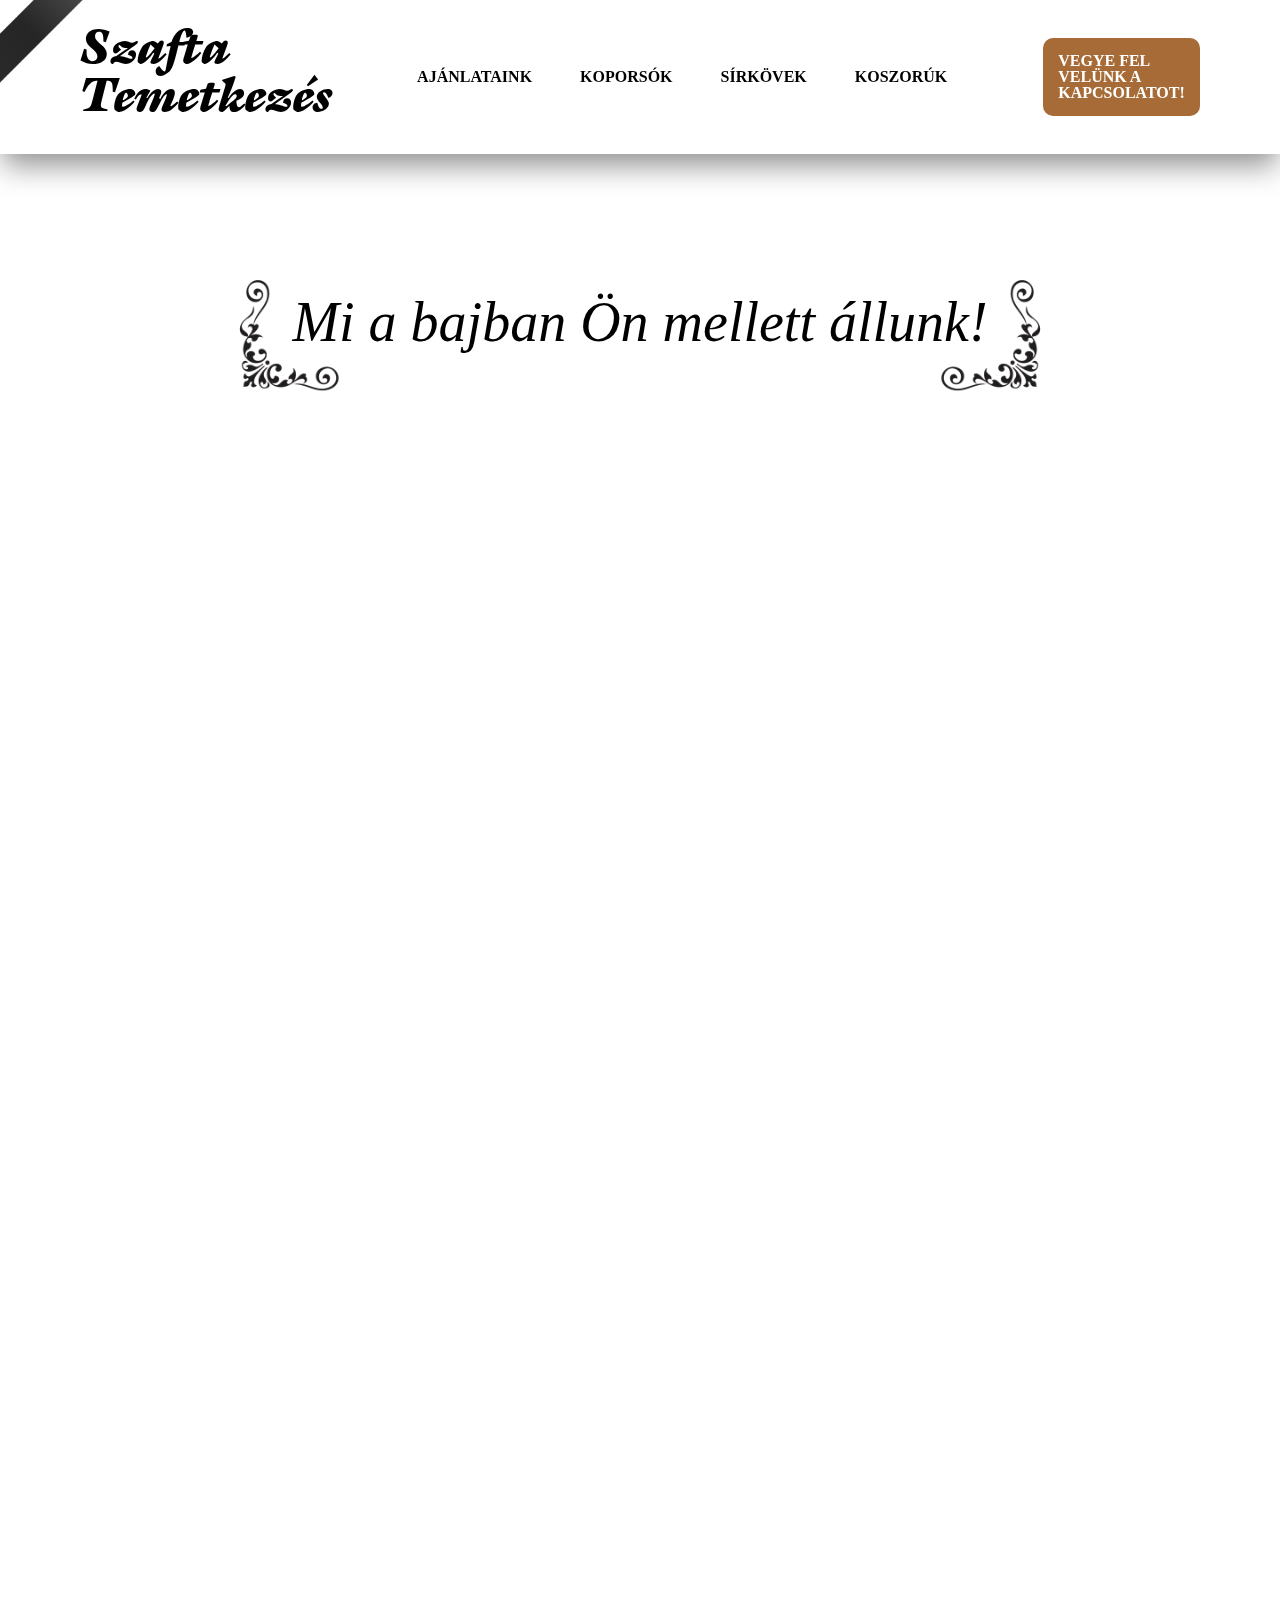
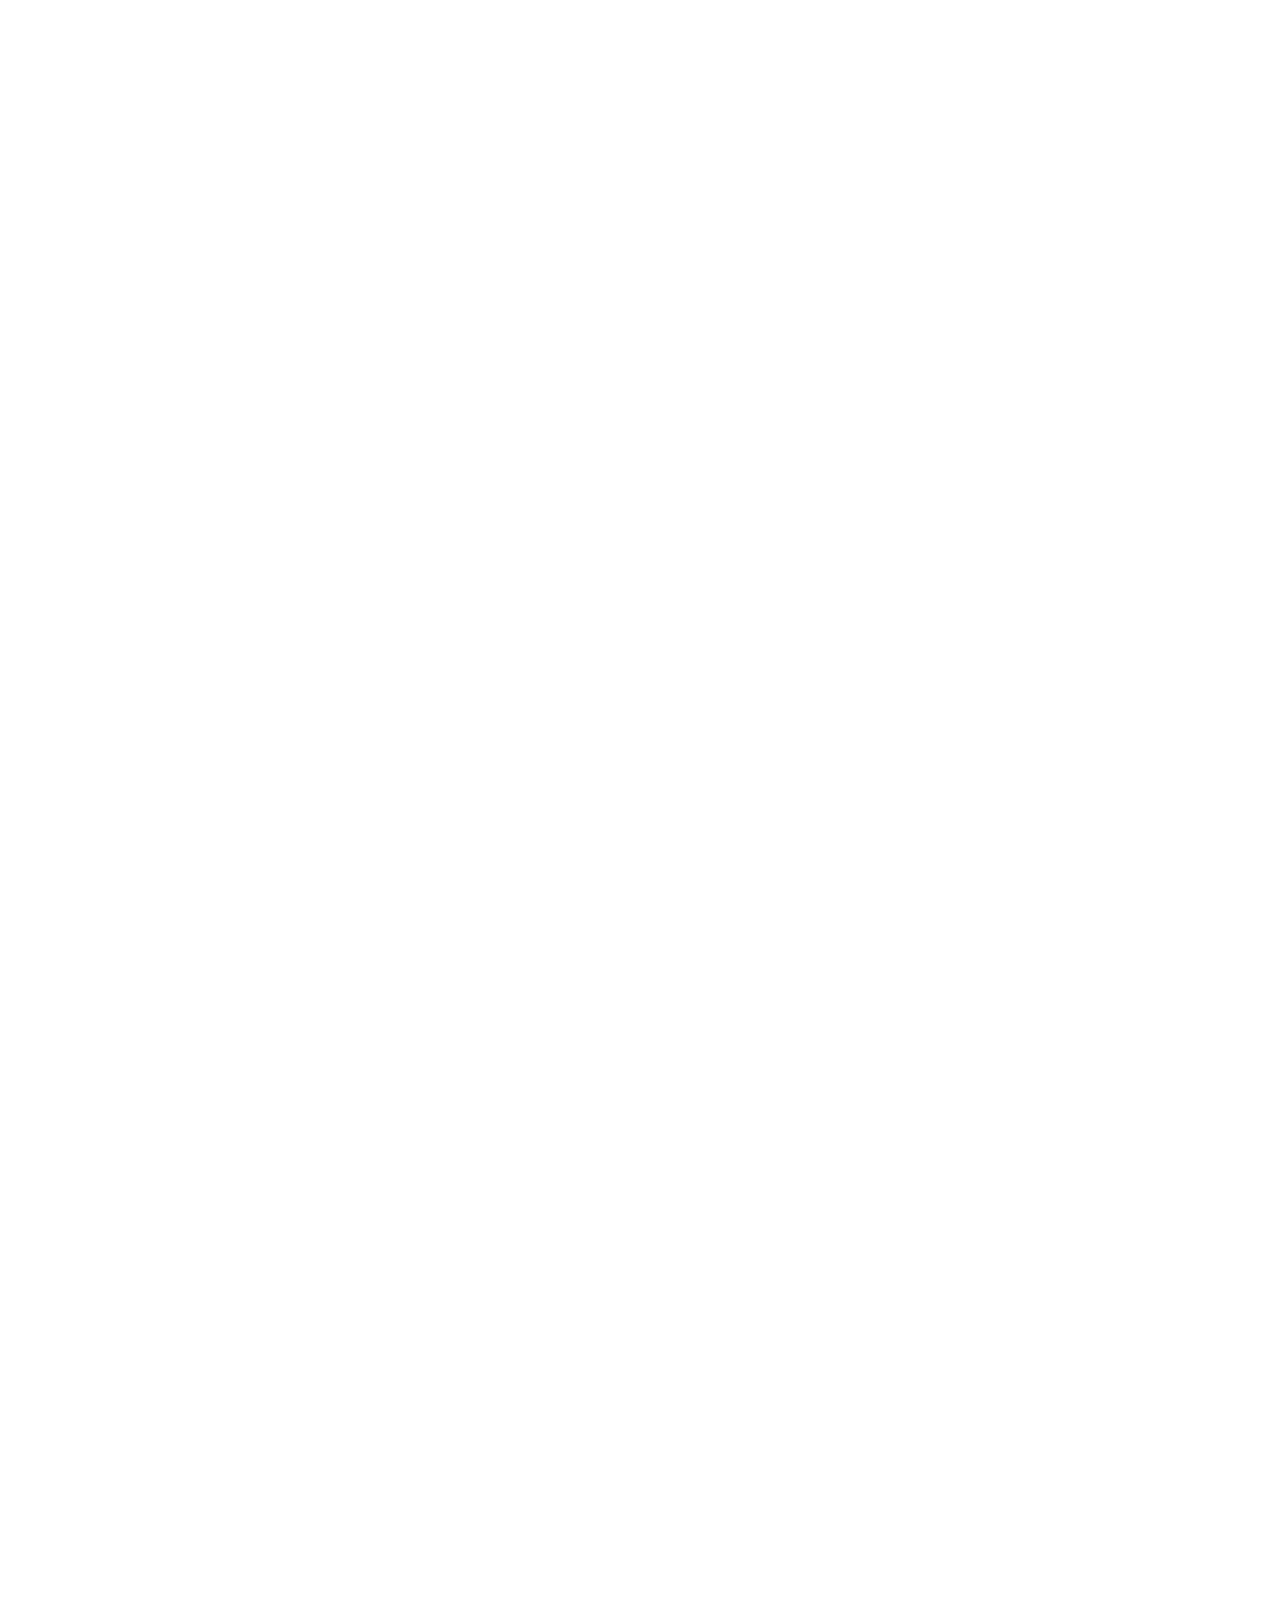
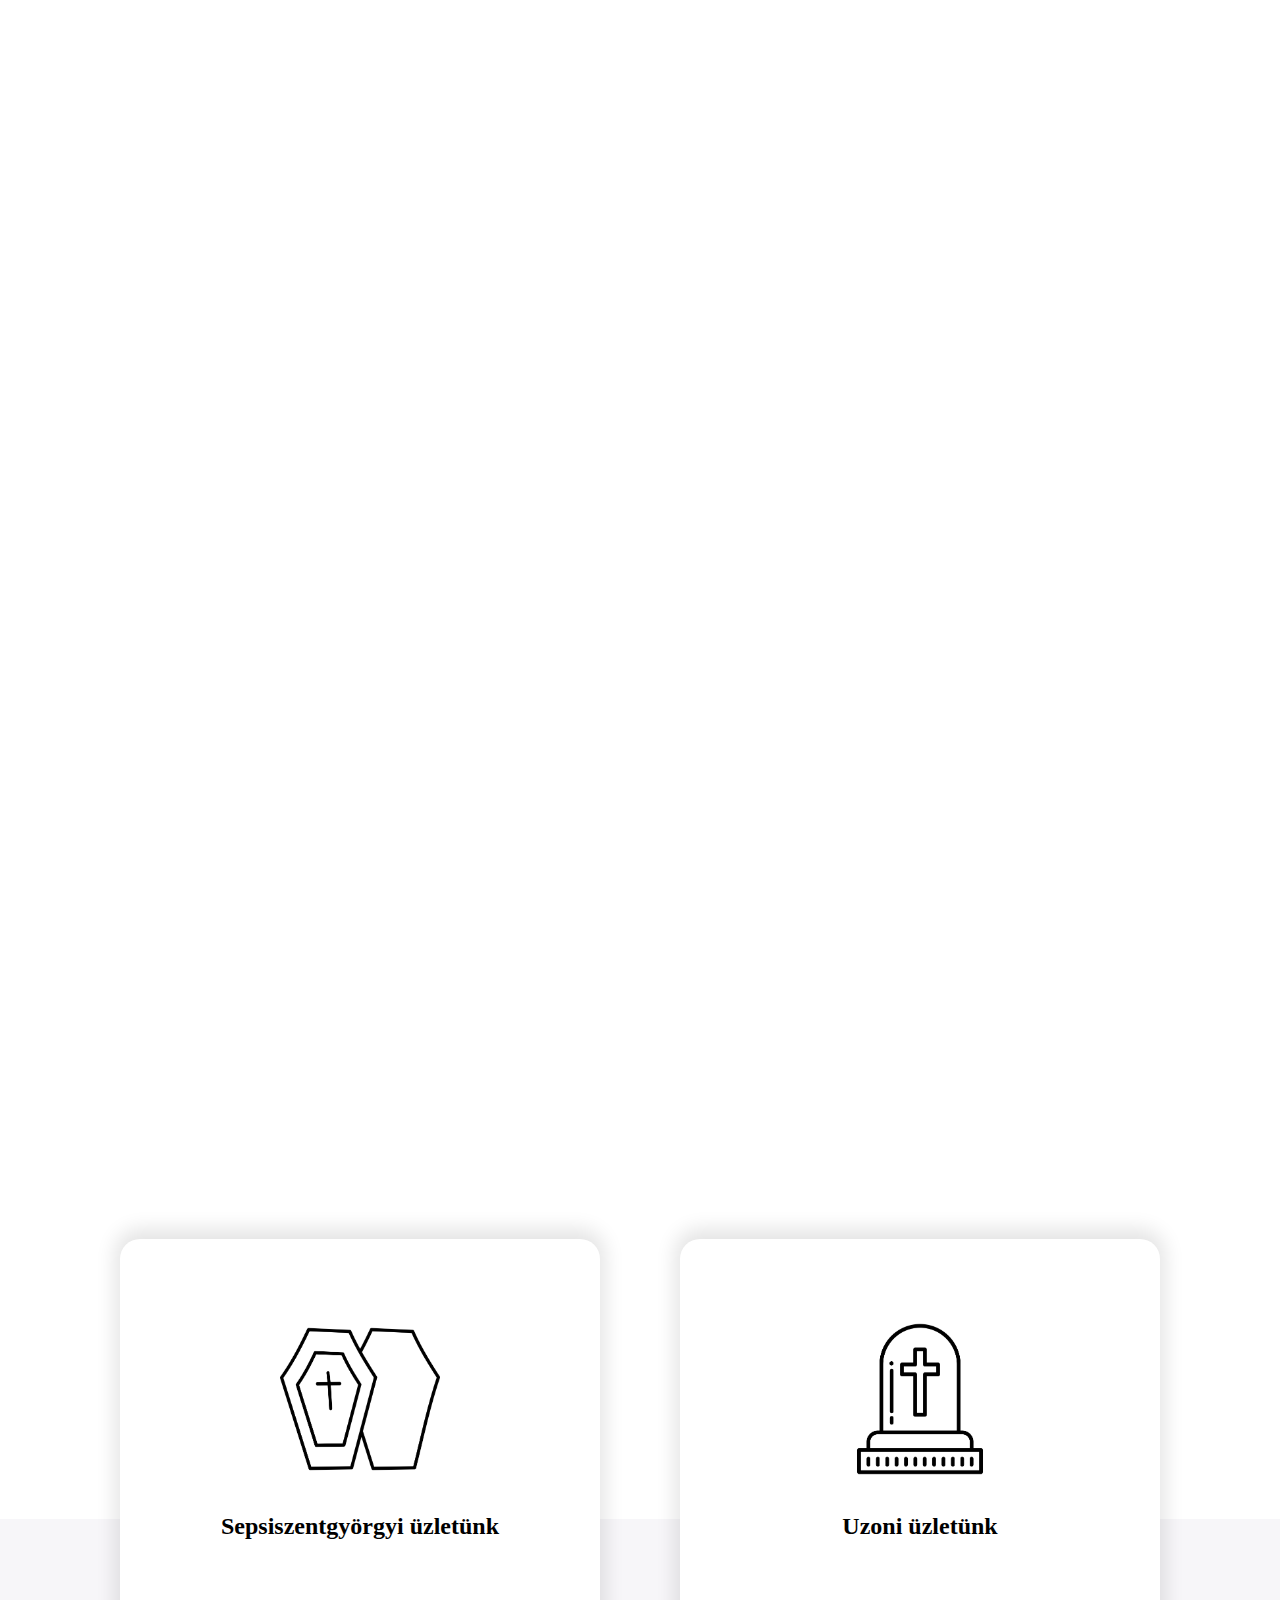
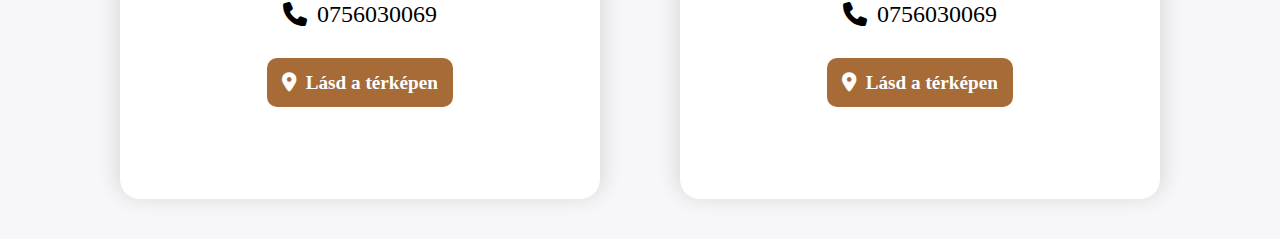
==== commit 8394ee50: "footer added" ====
--- a/view/index.html
+++ b/view/index.html
@@ -17,6 +17,7 @@
 
   <body>
     <nav class="header">
+      <div class="black-stripe"></div>
       <div class="navbar">
         <!-- logo -->
         <div class="logo">
@@ -148,7 +149,7 @@
             <i class="fa-solid fa-angle-right"></i>
           </div>
         </div>
-        <!-- text about the coffins -->
+        <!-- text about the images -->
         <div class="pricing">
           <div class="header-text">Sírkövek és sírlapok</div>
           <ul>
@@ -178,7 +179,7 @@
             <i class="fa-solid fa-angle-right"></i>
           </div>
         </div>
-        <!-- text about the coffins -->
+        <!-- text about the images -->
         <div class="pricing">
           <div class="header-text">Koszorúk és koporsódíszek</div>
           <ul>
@@ -191,6 +192,36 @@
       </div>
     </section>
 
-    <div style="height: 500px"></div>
+    <div class="spacer before-footer"></div>
+
+    <!-- footer -->
+    <section class="footer">
+      <div class="footer-element first">
+        <div class="illustration">
+          <img src="../assets/images/coffin.png" alt="" />
+        </div>
+        <div class="location-name">Sepsiszentgyörgyi üzletünk</div>
+        <div class="separator"></div>
+        <div class="contact-info">
+          <i class="fa-solid fa-phone"></i> 0756030069
+        </div>
+        <div class="go-to-location-button btn">
+          <i class="fa-solid fa-location-dot"></i>Lásd a térképen
+        </div>
+      </div>
+      <div class="footer-element second">
+        <div class="illustration">
+          <img src="../assets/images/grave.png" alt="" />
+        </div>
+        <div class="location-name">Uzoni üzletünk</div>
+        <div class="separator"></div>
+        <div class="contact-info">
+          <i class="fa-solid fa-phone"></i> 0756030069
+        </div>
+        <div class="go-to-location-button btn">
+          <i class="fa-solid fa-location-dot"></i>Lásd a térképen
+        </div>
+      </div>
+    </section>
   </body>
 </html>
--- a/styles/style.css
+++ b/styles/style.css
@@ -11,6 +11,7 @@
 :root {
     --clr-primary: #000;
     --bg-secondary: #fff;
+    --bg-footer: rgb(247, 246, 249);
     --bg-btn-nav: rgb(166, 107, 54);
     --bg-btn-nav-hover: rgb(142, 84, 33);
     --bg-mobile-nav: rgb(35 35 35 / 98%);
@@ -341,6 +342,10 @@
     position: relative;
 }
 
+.wreath {
+    padding-bottom: var(--p-between-sections);
+}
+
 .pricing {
     text-align: start;
     font-size: var(--fs-services-li);
@@ -521,6 +526,96 @@
     animation-name: appear-side-right;
 }
 
+.black-stripe {
+    position: absolute;
+    background-image: url("../assets/images/black-stripe.png");
+    background-repeat: no-repeat;
+    background-position: center;
+    background-size: contain;
+    top: -10px;
+    left: -10px;
+    height: 7em;
+    width: 7em;
+}
+
+.btn {
+    cursor: pointer;
+}
+
+
+/* FOOTER */
+
+.before-footer {
+    margin-bottom: 20em;
+}
+
+.footer {
+    margin-top: 15em;
+    display: flex;
+    flex-direction: row;
+    justify-content: center;
+    gap: 5em;
+    align-items: center;
+    width: 100%;
+    height: 20em;
+    background-color: var(--bg-footer);
+}
+
+.footer-element {
+    width: 30em;
+    height: 35em;
+    background-color: var(--bg-secondary);
+    margin-bottom: 20em;
+    border-radius: 20px;
+    display: flex;
+    flex-direction: column;
+    justify-content: space-evenly;
+    align-items: center;
+    z-index: 2;
+    -webkit-box-shadow: 0px -5px 20px 5px rgb(0 0 0 / 11%);
+    -moz-box-shadow: 0px -5px 20px 5px rgb(0 0 0 / 11%);
+    box-shadow: 0px -5px 20px 5px rgb(0 0 0 / 11%);
+    gap: 2em;
+}
+
+.footer-element .illustration img {
+    width: 10em;
+    height: 10em;
+    padding-top: 5em;
+}
+
+.footer-element .separator {
+    width: 80%;
+    background-color: var(--bg-footer);
+    height: 3px;
+    border-radius: 10px;
+}
+
+.footer-element .location-name {
+    font-weight: bold;
+    font-size: 1.5em;
+    text-align: left;
+}
+
+.footer-element .contact-info {
+    display: flex;
+    flex-direction: row;
+    gap: 10px;
+}
+
+.footer-element .contact-info {
+    font-size: 1.5em;
+}
+
+.footer-element .go-to-location-button {
+    font-size: 1.2em;
+    font-weight: bold;
+    margin-bottom: 5em;
+    display: flex;
+    flex-direction: row;
+    gap: .5em;
+}
+
 
 /* RESPONSIVENESS */
 
@@ -609,6 +704,23 @@
 @media only screen and (max-width: 725px) {
      :root {
         --pidgeon-height-width: 5rem;
+    }
+    .footer {
+        flex-direction: column;
+        justify-content: center;
+        align-items: center;
+        gap: 1em;
+        height: auto;
+        margin-top: var(--p-between-sections);
+    }
+    .first {
+        margin-bottom: 0px;
+    }
+    .second {
+        margin-bottom: 0px;
+    }
+    .before-footer {
+        margin-bottom: initial;
     }
 }
 
